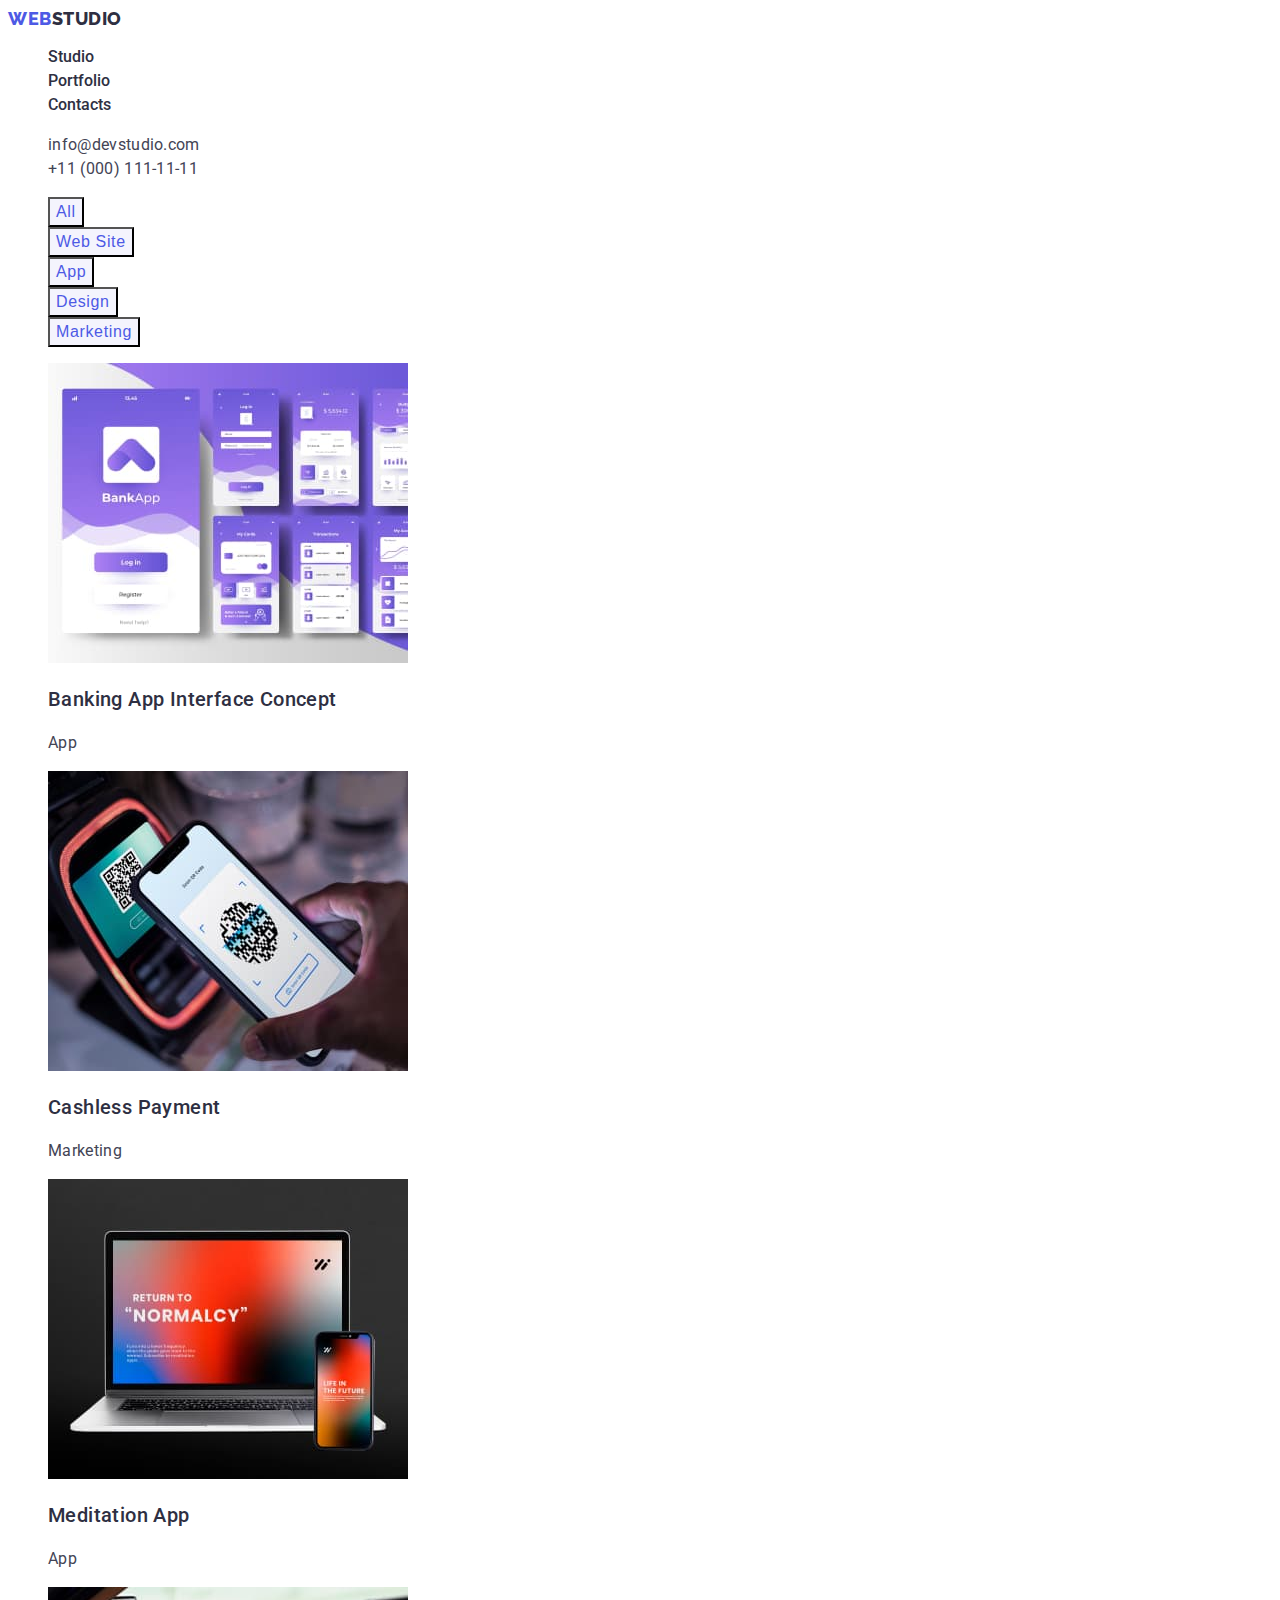
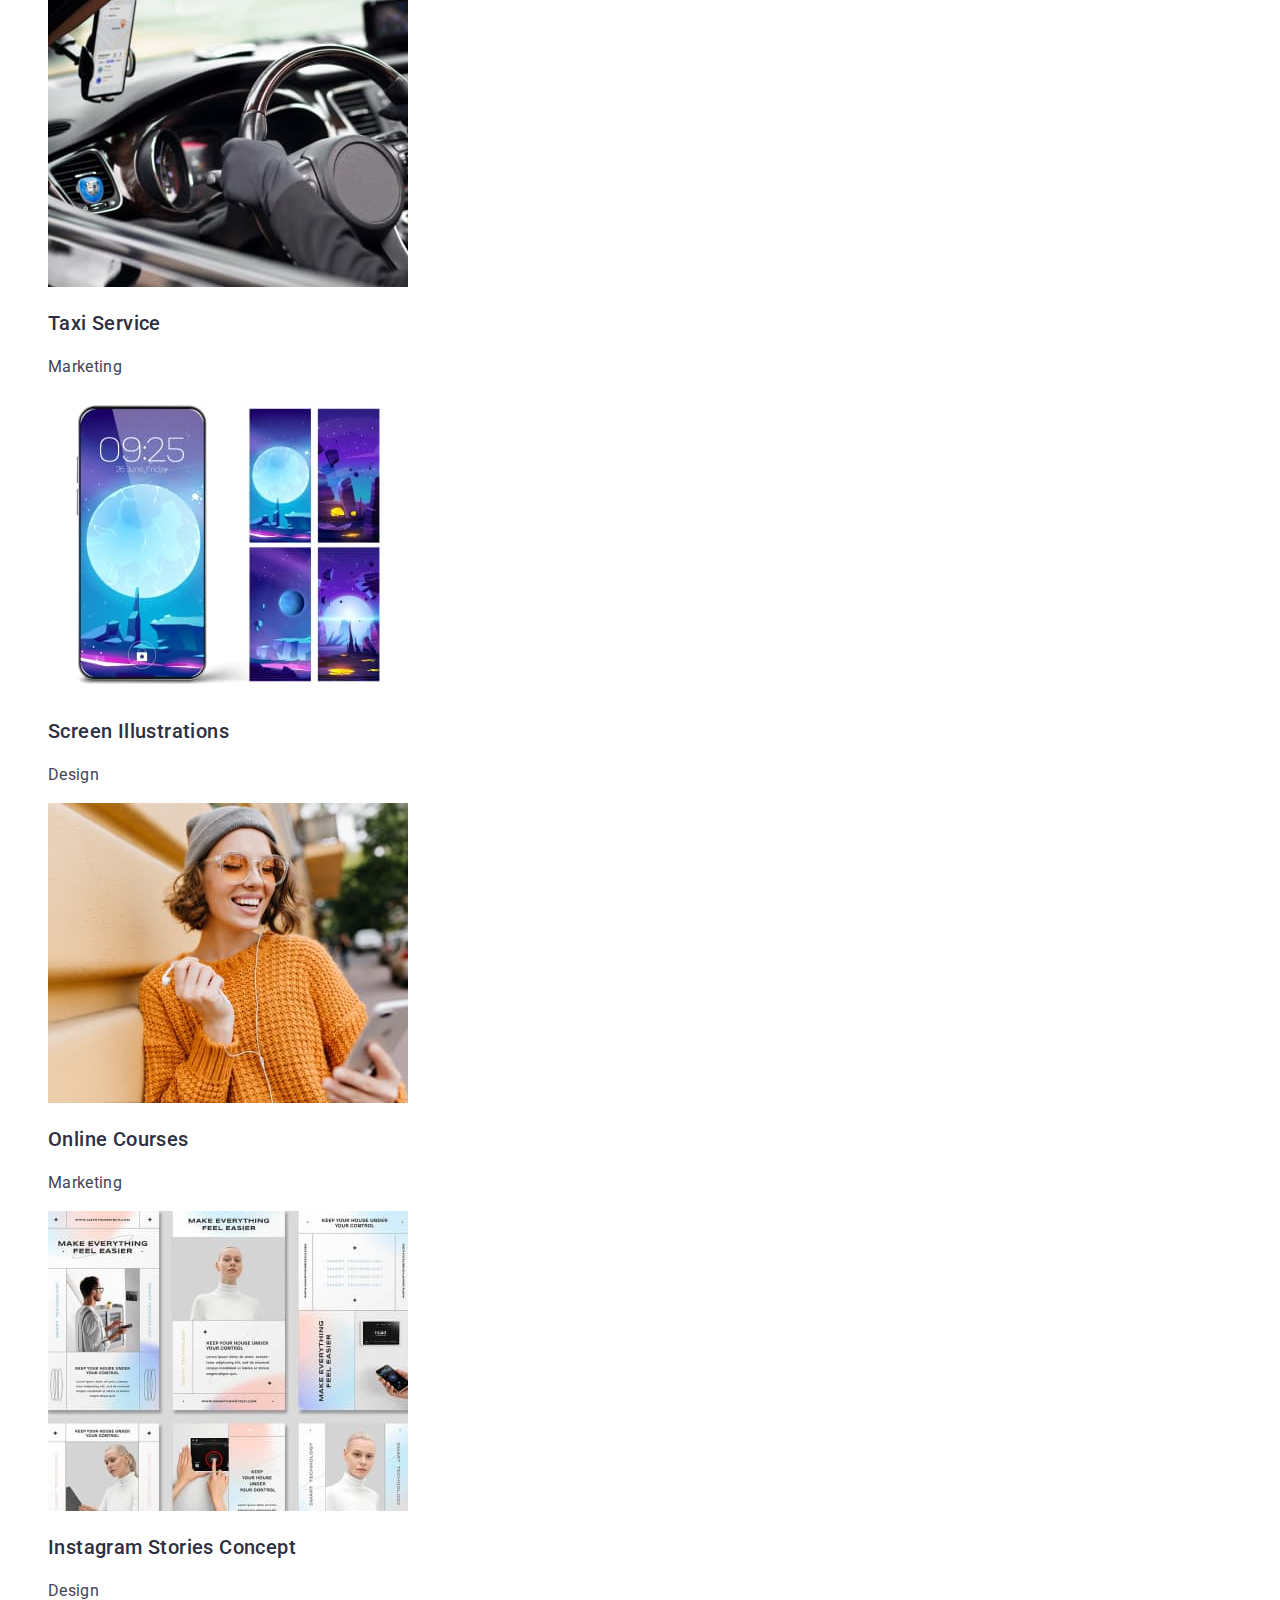
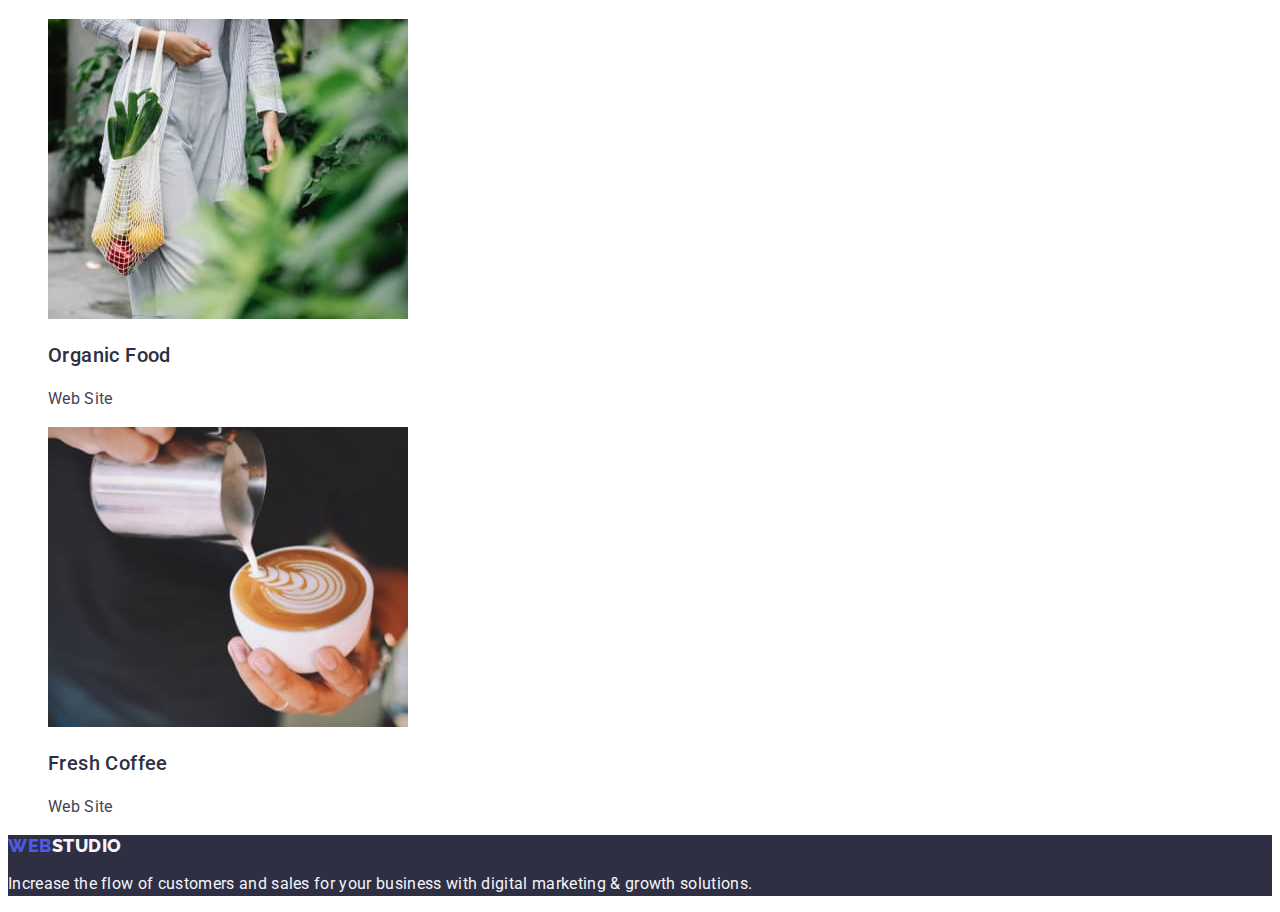
==== portfolio.html @ 1ee725ba "goit-markup-hw-02" ====
<!DOCTYPE html>
<html lang="en">
  <head>
    <meta charset="UTF-8" />
    <meta http-equiv="X-UA-Compatible" content="IE=edge" />
    <meta name="viewport" content="width=device-width, initial-scale=1.0" />
    <link rel="preconnect" href="https://fonts.googleapis.com" />
    <link rel="preconnect" href="https://fonts.gstatic.com" crossorigin />
    <link
      href="https://fonts.googleapis.com/css2?family=Raleway:wght@800&family=Roboto:wght@400;500;700;900&display=swap"
      rel="stylesheet"
    />
    <link rel="stylesheet" href="./css/styles.css" />
    <title>Document</title>
  </head>
  <body class="body">
    <header class="header">
      <nav class="header-navigation">
        <a href="./index.html" class="header-logo link"
          >Web<span class="header-logo-web">Studio</span></a
        >
        <ul class="header-menu-list">
          <li class="header-menu-item">
            <a class="header-menu-link" href="./index.html">Studio</a>
          </li>
          <li class="header-menu-item">
            <a class="header-menu-link" href="./portfolio.html">Portfolio</a>
          </li>
          <li class="header-menu-item">
            <a class="header-menu-link" href="">Contacts</a>
          </li>
        </ul>
      </nav>
      <address class="header-contakts">
        <ul class="header-contakts-list">
          <li class="header-contakts-item">
            <a class="header-contakts-link" href="mailto:info@devstudio.com"
              >info@devstudio.com</a
            >
          </li>
          <li class="header-contakts-item">
            <a class="header-contakts-link" href="tel:+110001111111"
              >+11 (000) 111-11-11</a
            >
          </li>
        </ul>
      </address>
    </header>

    <main>
      <section class="portfolio">
        <h1 hidden>button portfolio</h1>
        <ul class="portfolio-list">
          <li class="portfolio-list-btn">
            <button type="button" class="portfolio-btn">All</button>
          </li>
          <li class="portfolio-list-btn">
            <button type="button" class="portfolio-btn">Web Site</button>
          </li>
          <li class="portfolio-list-btn">
            <button type="button" class="portfolio-btn">App</button>
          </li>
          <li class="portfolio-list-btn">
            <button type="button" class="portfolio-btn">Design</button>
          </li>
          <li class="portfolio-list-btn">
            <button type="button" class="portfolio-btn">Marketing</button>
          </li>
        </ul>
        <ul class="choice-list">
          <li class="choice-list-image">
            <img src="./images/portfolio1.jpg" alt="Banking App" width="360" />
            <h3 class="choice-list-title">Banking App Interface Concept</h3>
            <p class="choice-list-paragraph">App</p>
          </li>
          <li class="choice-list-image">
            <img
              src="./images/portfolio2.jpg"
              alt="Cashless Payment"
              width="360"
            />
            <h3 class="choice-list-title">Cashless Payment</h3>
            <p class="choice-list-paragraph">Marketing</p>
          </li>
          <li class="choice-list-image">
            <img
              src="./images/portfolio3.jpg"
              alt="Mediation App"
              width="360"
            />
            <h3 class="choice-list-title">Meditation App</h3>
            <p class="choice-list-paragraph">App</p>
          </li>
          <li class="choice-list-image">
            <img src="./images/portfolio4.jpg" alt="Taxi Service" width="360" />
            <h3 class="choice-list-title">Taxi Service</h3>
            <p class="choice-list-paragraph">Marketing</p>
          </li>
          <li class="choice-list-image">
            <img
              src="./images/portfolio5.jpg"
              alt="Screen Illustrations"
              width="360"
            />
            <h3 class="choice-list-title">Screen Illustrations</h3>
            <p class="choice-list-paragraph">Design</p>
          </li>
          <li class="choice-list-image">
            <img
              src="./images/portfolio6.jpg"
              alt="Online Courses"
              width="360"
            />
            <h3 class="choice-list-title">Online Courses</h3>
            <p class="choice-list-paragraph">Marketing</p>
          </li>
          <li class="choice-list-image">
            <img
              src="./images/portfolio7.jpg"
              alt="Instagram Stories"
              width="360"
            />
            <h3 class="choice-list-title">Instagram Stories Concept</h3>
            <p class="choice-list-paragraph">Design</p>
          </li>
          <li class="choice-list-image">
            <img src="./images/portfolio8.jpg" alt="Organic Food" width="360" />
            <h3 class="choice-list-title">Organic Food</h3>
            <p class="choice-list-paragraph">Web Site</p>
          </li>
          <li class="choice-list-image">
            <img src="./images/portfolio9.jpg" alt="Fresh Coffee" width="360" />
            <h3 class="choice-list-title">Fresh Coffee</h3>
            <p class="choice-list-paragraph">Web Site</p>
          </li>
        </ul>
      </section>
    </main>

    <footer class="footer">
      <a href="./index.html" class="footer-logo link"
        >Web<span class="footer-logo-web">Studio</span></a
      >
      <p class="footer-paragraph">
        Increase the flow of customers and sales for your business with digital
        marketing & growth solutions.
      </p>
    </footer>
  </body>
</html>
---- css/styles.css ----
:root {
  --title-color: #2e2f42;
  --main-text-color: #434455;
}

body {
  font-family: 'Roboto', sans-serif;
  color: #434455;
  background-color: #ffffff;
}

a {
  text-decoration: none;
}

a:hover {
  text-decoration: underline;
}

li {
  list-style-type: none;
}
/**------header-------**/

.header-logo {
  font-family: 'Raleway', sans-serif;
  font-style: normal;
  font-weight: 800;
  font-size: 18px;
  letter-spacing: 0.03em;
  line-height: 1.17;
  color: #4d5ae5;
  text-transform: uppercase;
}

.header-logo-web {
  font-family: 'Raleway', sans-serif;
  font-style: normal;
  font-weight: 800;
  font-size: 18px;
  letter-spacing: 0.03em;
  line-height: 1.17;
  color: var(--title-color);
  text-transform: uppercase;
}

.header-menu-link {
  font-weight: 500;
  font-size: 16px;
  line-height: 1.5;
  color: #2e2f42;
}

.header-menu-link:hover {
  color: #404bbf;
}

.header-menu-link:focus {
  color: #404bbf;
}

.header-contakts {
  font-style: normal;
}

.header-contakts-list {
  list-style: none;
}

.header-contakts-link {
  line-height: 1.5;
  letter-spacing: 0.02em;
  color: #434455;
}

.header-contakts-link :hover {
  color: #404bbf;
}
/**------hero-------**/

.hero {
  left: 0px;
  top: 72px;
  background: #2e2f42;
}

.hero-title {
  font-weight: 700;
  font-size: 56px;
  line-height: 1.07;
  letter-spacing: 0.02em;
  color: #ffffff;
  text-align: center;
}

.hero-btn {
  font-family: inherit;
  font-weight: 500;
  font-size: 16px;
  line-height: 1.5;
  color: #ffffff;
  letter-spacing: 0.04em;
  background: #4d5ae5;
  box-shadow: 0px 4px 4px rgba(0, 0, 0, 0.15);
  border-radius: 4px;
  cursor: pointer;
}

.hero-btn:hover {
  background: #404bbf;
}

.hero-btn:focus {
  background: #404bbf;
}

/**------section components-------**/

.components-item-title {
  font-weight: 500;
  font-size: 20px;
  line-height: 1.2;
  letter-spacing: 0.02em;
  color: var(--title-color);
}
.components-item-paragraph {
  font-size: 16px;
  line-height: 1.5;
  letter-spacing: 0.02em;
  color: var(--main-text-color);
}
/**------section about-------**/

.about-title {
  font-style: normal;
  font-weight: 700;
  font-size: 36px;
  line-height: 1.11;
  letter-spacing: 0.02em;
  color: var(--title-color);
  text-align: center;
  text-transform: capitalize;
}

/**------section team-------**/

.team {
  background-color: #f4f4fd;
}

.team-title {
  font-weight: 700;
  font-size: 36px;
  line-height: 1.11;
  letter-spacing: 0.02em;
  color: var(--title-color);
  text-align: center;
  text-transform: capitalize;
  background-color: #f4f4fd;
}

.team-list {
  align-items: center;
  background: #ffffff;
  box-shadow: 0px 1px 6px rgba(46, 47, 66, 0.08),
    0px 1px 1px rgba(46, 47, 66, 0.16), 0px 2px 1px rgba(46, 47, 66, 0.08);
  border-radius: 0px 0px 4px 4px;
}

.team-list-name {
  font-weight: 500;
  font-size: 20px;
  line-height: 1.2;
  letter-spacing: 0.02em;
  color: var(--title-color);
  background-color: #ffffff;
}
.team-list-paragraph {
  font-weight: 400;
  font-size: 16px;
  line-height: 1.5;
  letter-spacing: 0.02em;
  color: var(--main-text-color);
  background-color: #ffffff;
}

/**------footer-------**/

.footer {
  background: #2e2f42;
}

.footer-logo {
  font-family: 'Raleway', sans-serif;
  font-style: normal;
  font-weight: 800;
  font-size: 18px;
  letter-spacing: 0.03em;
  line-height: 1.17;
  color: #4d5ae5;
  text-transform: uppercase;
}

.footer-logo-web {
  font-family: 'Raleway', sans-serif;
  font-style: normal;
  font-weight: 800;
  font-size: 18px;
  letter-spacing: 0.03em;
  line-height: 1.17;
  color: #f4f4fd;
  text-transform: uppercase;
}

.footer-paragraph {
  font-weight: 400;
  font-size: 16px;
  line-height: 1.5;
  letter-spacing: 0.02em;
  color: #f4f4fd;
}

/**------section portfolio-------**/

.portfolio {
  font: inherit;
}

.portfolio-btn {
  font-weight: 500;
  font-size: 16px;
  line-height: 1.5;
  letter-spacing: 0.04em;
  color: #4d5ae5;
  background: #f4f4fd;
  cursor: pointer;
}

.portfolio-btn:hover {
  background: #404bbf;
  color: #ffffff;
}

.portfolio-btn:focus {
  background: #404bbf;
  color: #ffffff;
}

.choice-list-title {
  font-weight: 500;
  font-size: 20px;
  line-height: 1.2;
  letter-spacing: 0.02em;
  color: var(--title-color);
  list-style: none;
  text-decoration: none;
}

.choice-list-paragraph {
  font-weight: 400;
  font-size: 16px;
  line-height: 1.5;
  letter-spacing: 0.02em;
  color: var(--main-text-color);
}
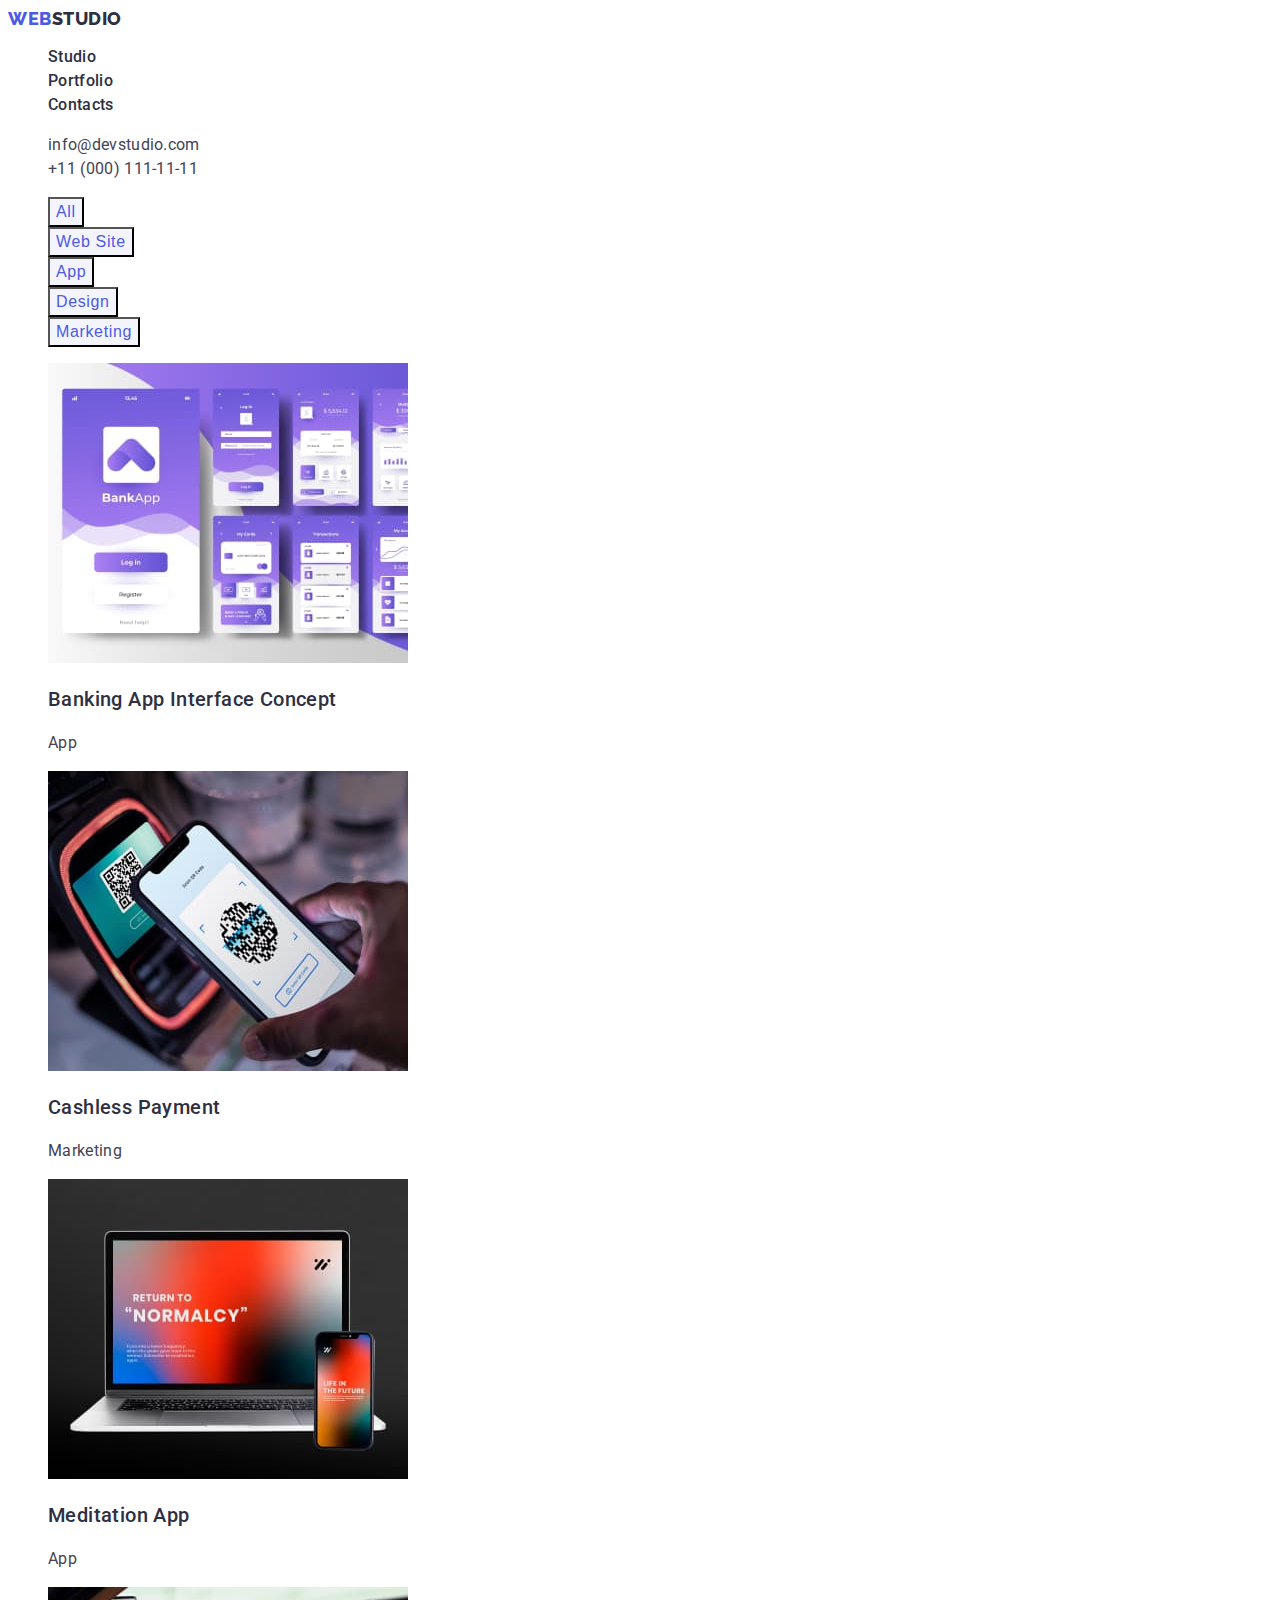
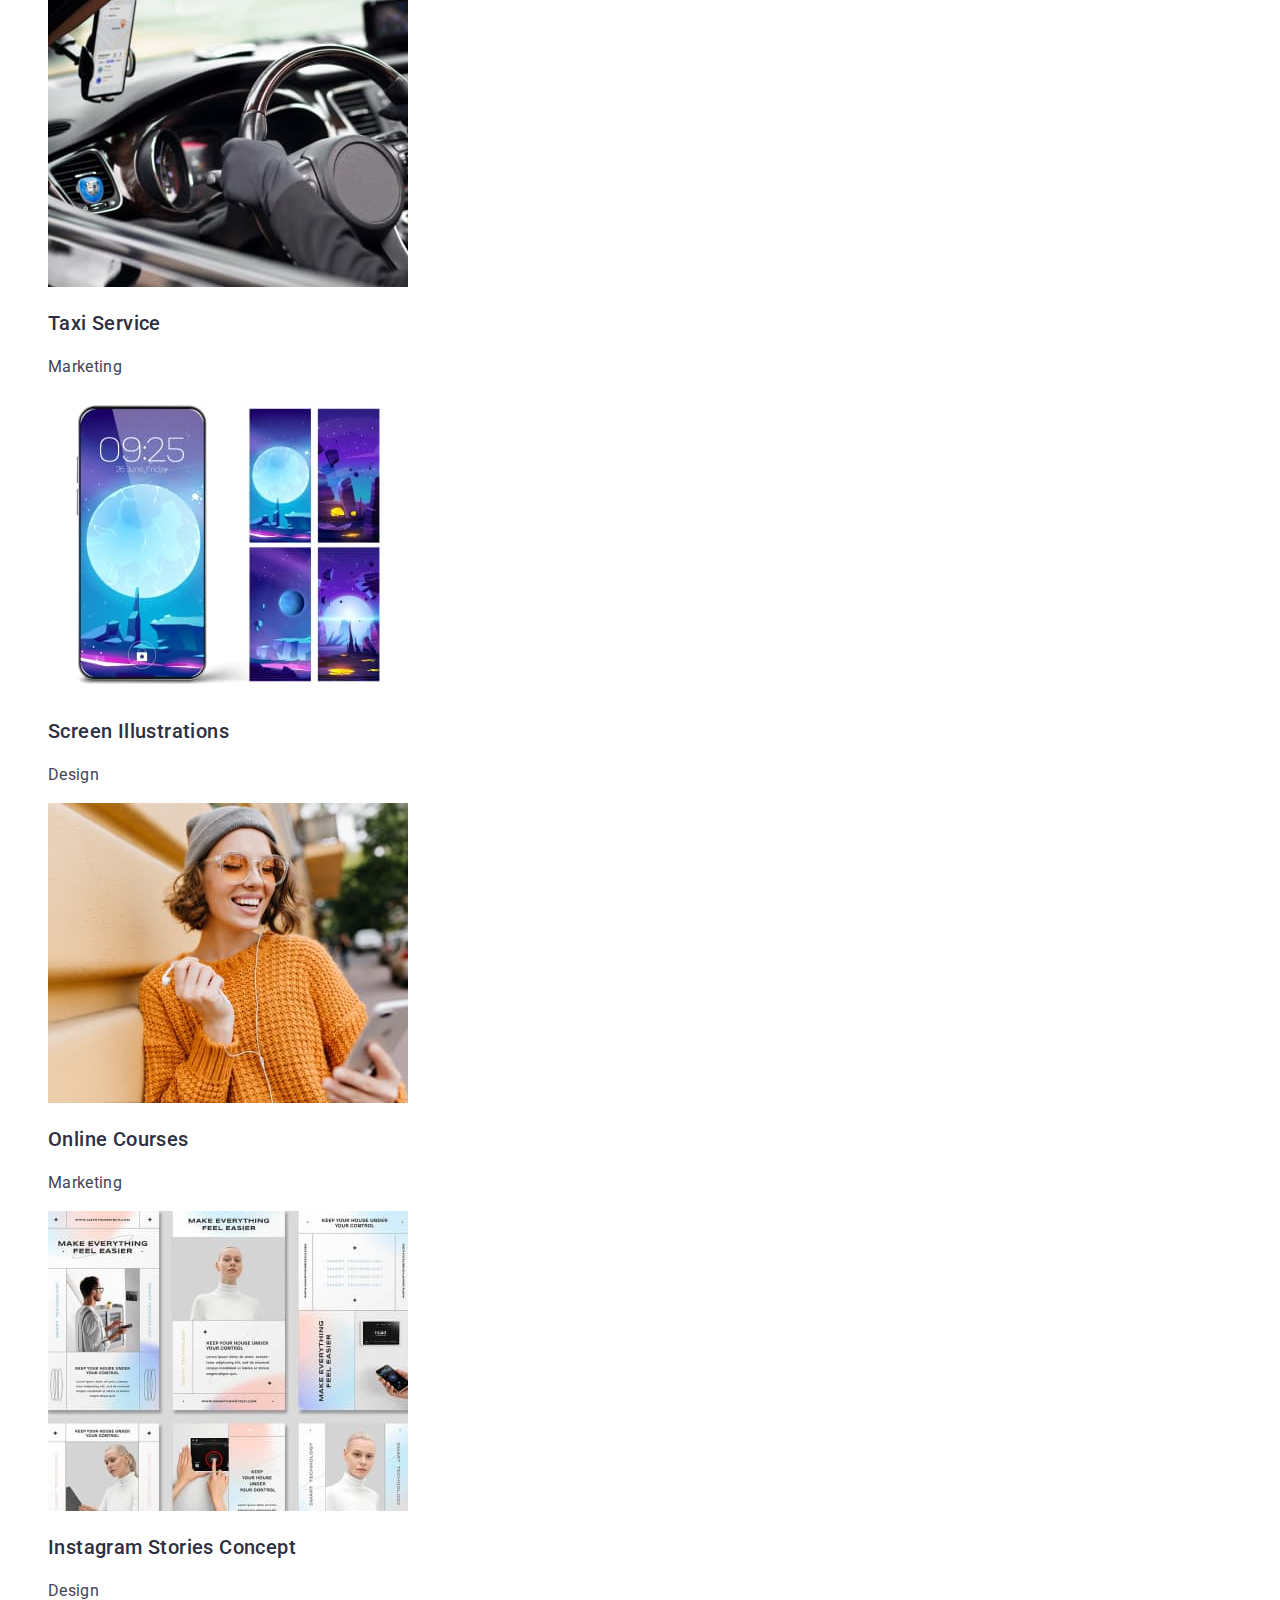
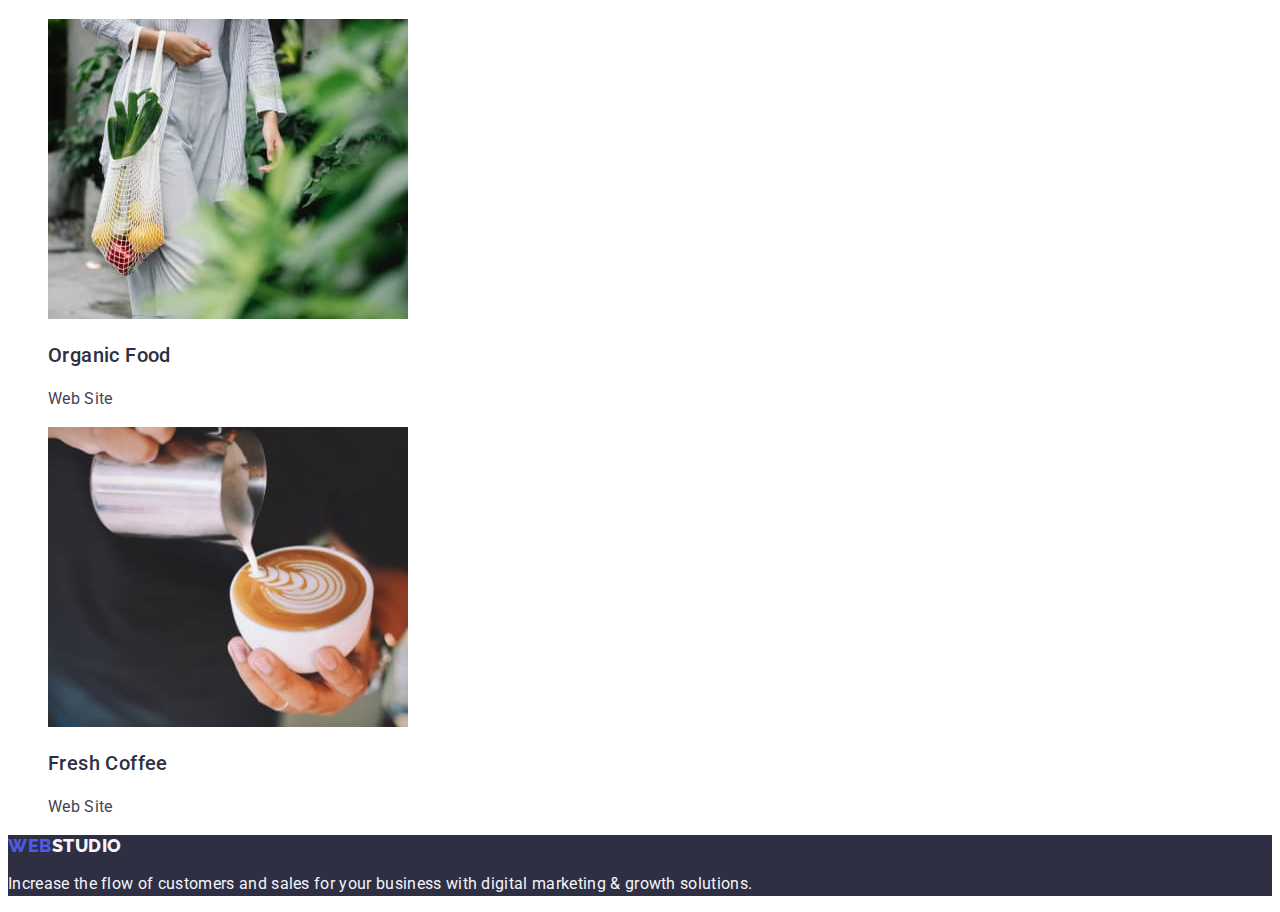
==== commit b60ebe3c: "goit-markup-hw-02" ====
--- a/portfolio.html
+++ b/portfolio.html
@@ -19,27 +19,31 @@
         <a href="./index.html" class="header-logo link"
           >Web<span class="header-logo-web">Studio</span></a
         >
-        <ul class="header-menu-list">
+        <ul class="header-menu-list list">
           <li class="header-menu-item">
-            <a class="header-menu-link" href="./index.html">Studio</a>
+            <a class="header-menu-link link" href="./index.html">Studio</a>
           </li>
           <li class="header-menu-item">
-            <a class="header-menu-link" href="./portfolio.html">Portfolio</a>
+            <a class="header-menu-link link" href="./portfolio.html"
+              >Portfolio</a
+            >
           </li>
           <li class="header-menu-item">
-            <a class="header-menu-link" href="">Contacts</a>
+            <a class="header-menu-link link" href="">Contacts</a>
           </li>
         </ul>
       </nav>
       <address class="header-contakts">
-        <ul class="header-contakts-list">
+        <ul class="header-contakts-list list">
           <li class="header-contakts-item">
-            <a class="header-contakts-link" href="mailto:info@devstudio.com"
+            <a
+              class="header-contakts-link link"
+              href="mailto:info@devstudio.com"
               >info@devstudio.com</a
             >
           </li>
           <li class="header-contakts-item">
-            <a class="header-contakts-link" href="tel:+110001111111"
+            <a class="header-contakts-link link" href="tel:+110001111111"
               >+11 (000) 111-11-11</a
             >
           </li>
@@ -50,7 +54,7 @@
     <main>
       <section class="portfolio">
         <h1 hidden>button portfolio</h1>
-        <ul class="portfolio-list">
+        <ul class="portfolio-list list">
           <li class="portfolio-list-btn">
             <button type="button" class="portfolio-btn">All</button>
           </li>
--- a/css/styles.css
+++ b/css/styles.css
@@ -22,6 +22,10 @@
 }
 /**------header-------**/
 
+.header-navigation {
+  list-style: none;
+}
+
 .header-logo {
   font-family: 'Raleway', sans-serif;
   font-style: normal;
@@ -57,6 +61,10 @@
 
 .header-menu-link:focus {
   color: #404bbf;
+}
+
+.header-menu-list {
+  letter-spacing: 0.02em;
 }
 
 .header-contakts {
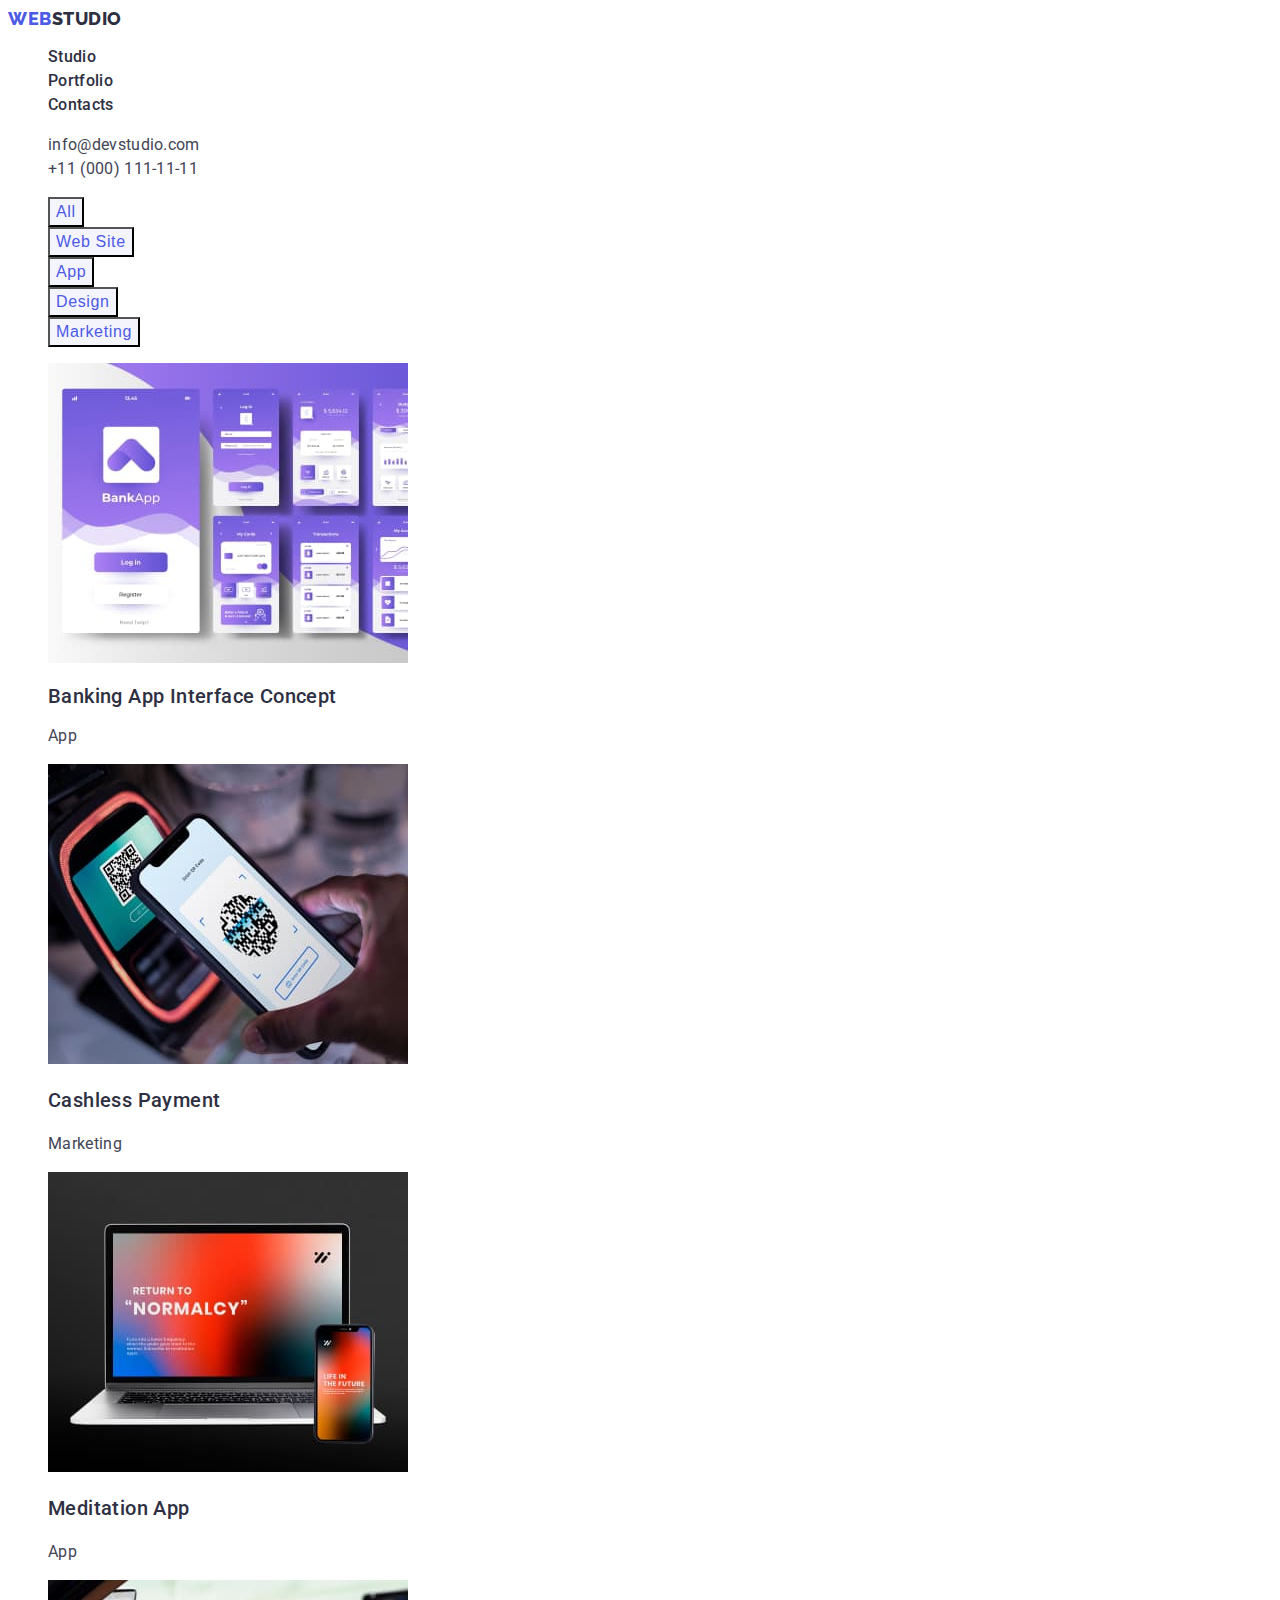
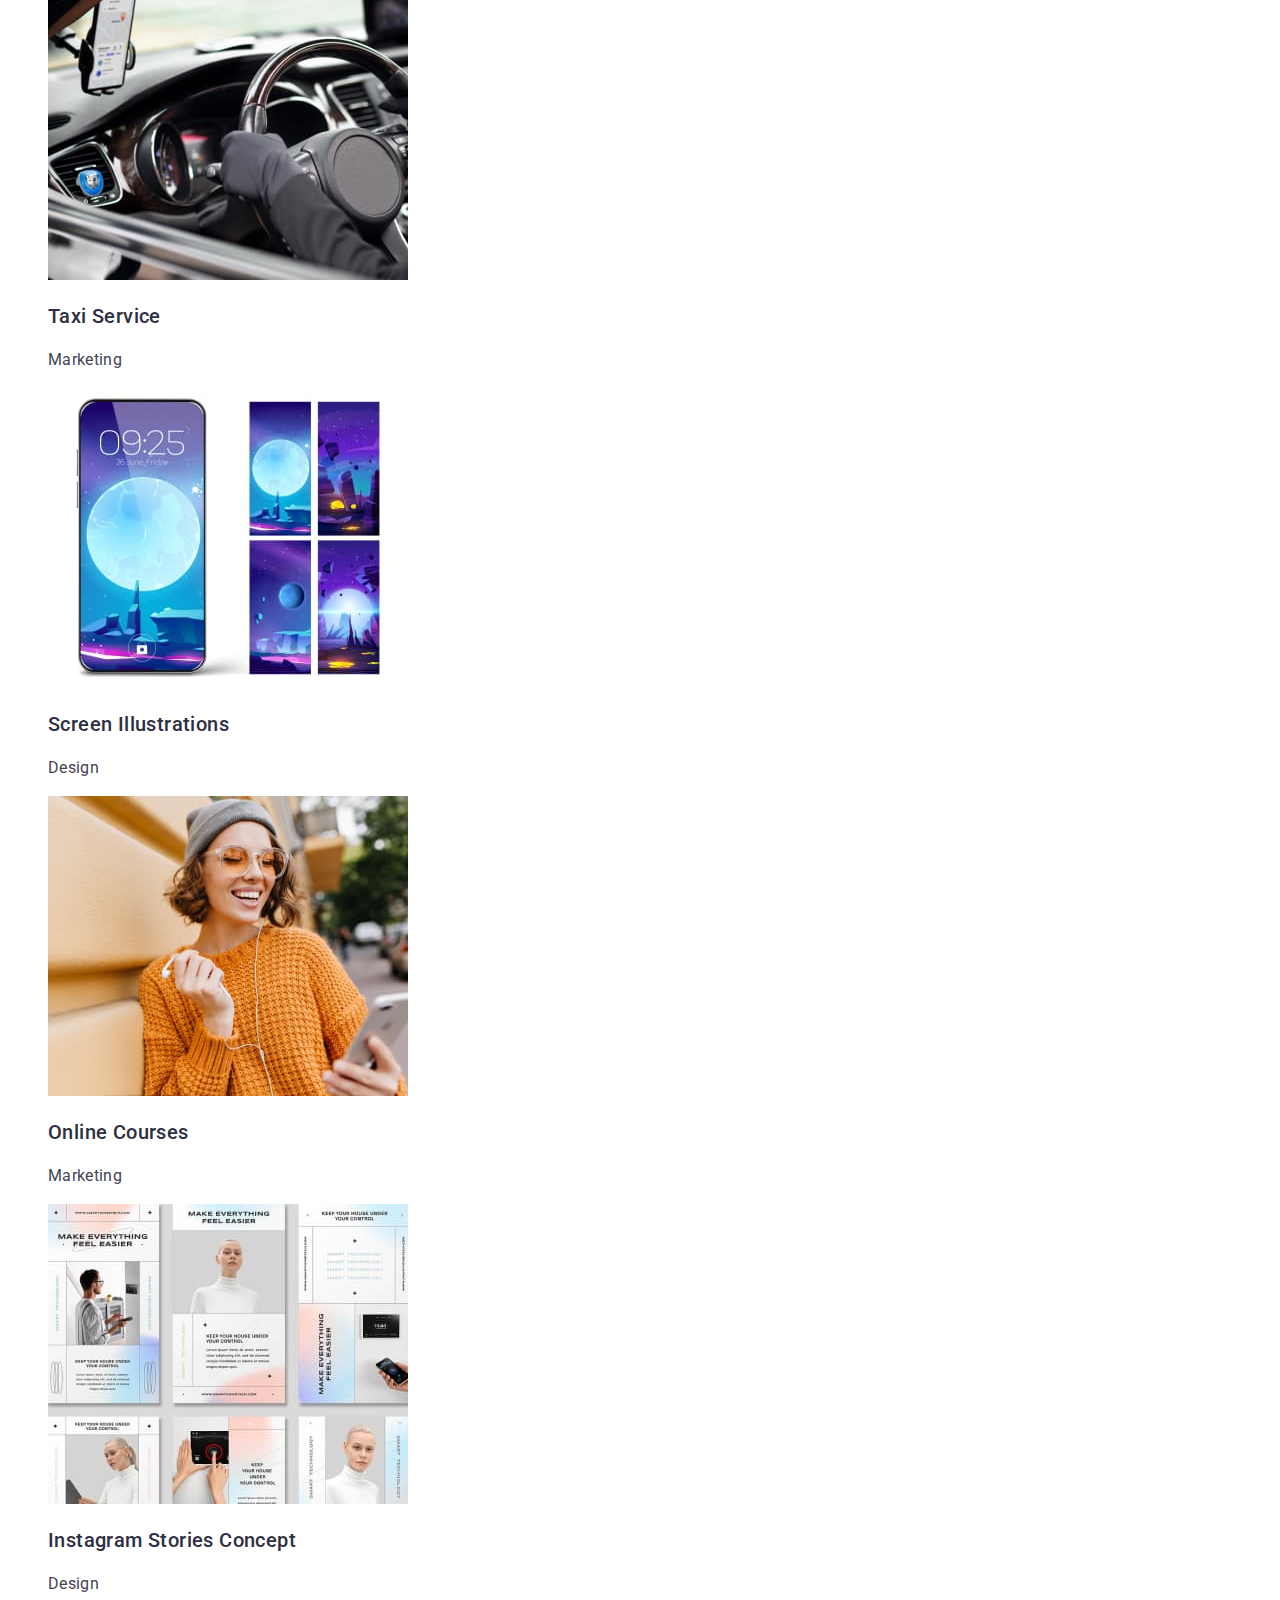
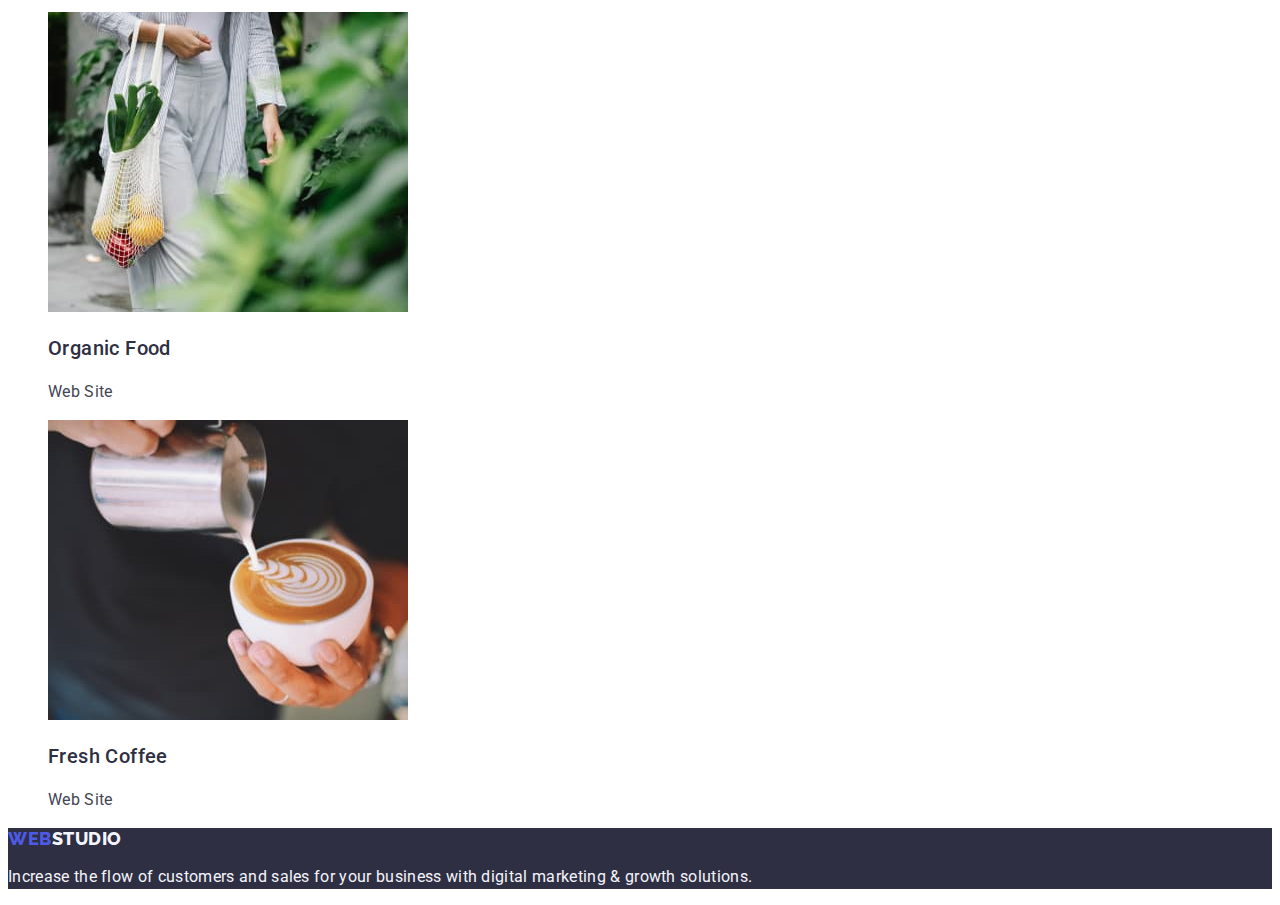
==== commit fd1996c6: "goit-markup-hw-02" ====
--- a/portfolio.html
+++ b/portfolio.html
@@ -71,10 +71,10 @@
             <button type="button" class="portfolio-btn">Marketing</button>
           </li>
         </ul>
-        <ul class="choice-list">
-          <li class="choice-list-image">
-            <img src="./images/portfolio1.jpg" alt="Banking App" width="360" />
-            <h3 class="choice-list-title">Banking App Interface Concept</h3>
+        <ul class="choice-list list">
+          <li class="choice-list-image link">
+            <img src="./images/portfolio1.jpg" alt="banking App" width="360" />
+            <h2 class="choice-list-title">Banking App Interface Concept</h2>
             <p class="choice-list-paragraph">App</p>
           </li>
           <li class="choice-list-image">
--- a/css/styles.css
+++ b/css/styles.css
@@ -254,6 +254,14 @@
   color: #ffffff;
 }
 
+.choice-list {
+  list-style: none;
+}
+
+.choice-list-image {
+  text-decoration: none;
+}
+
 .choice-list-title {
   font-weight: 500;
   font-size: 20px;
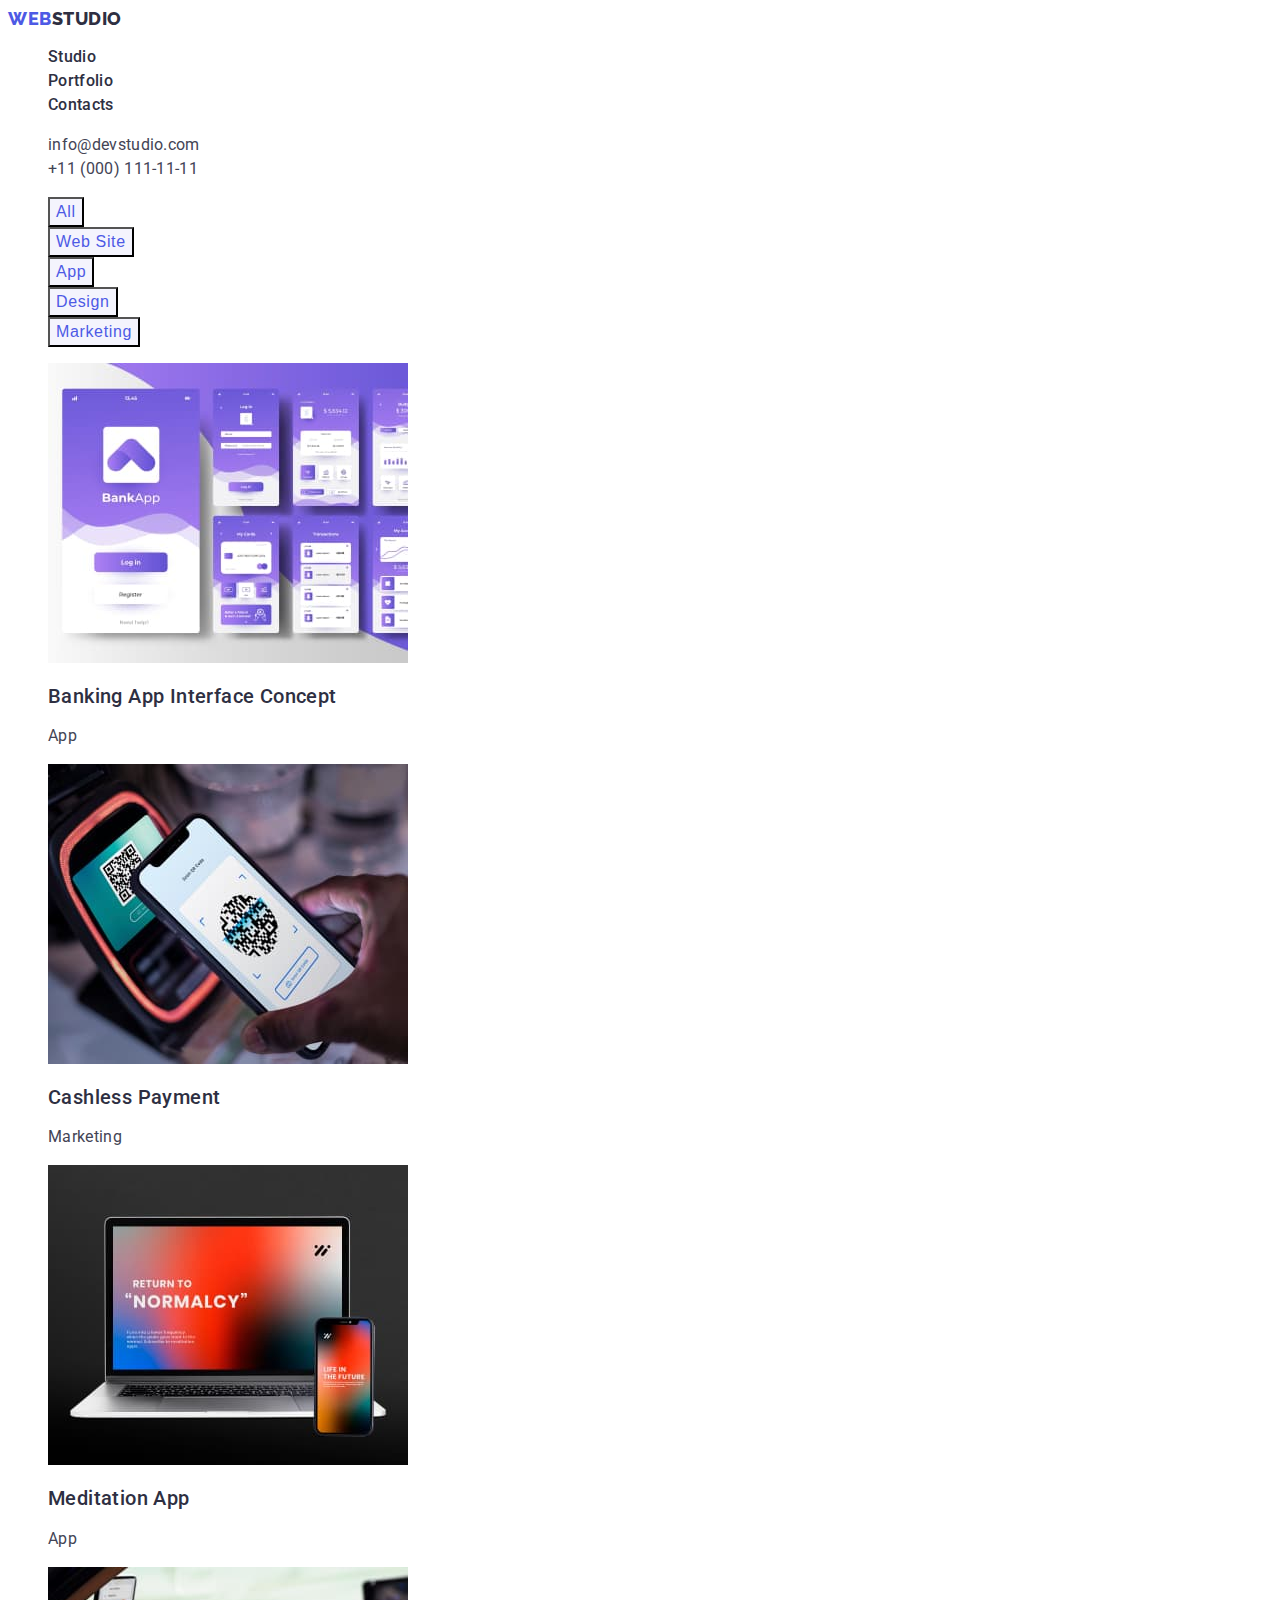
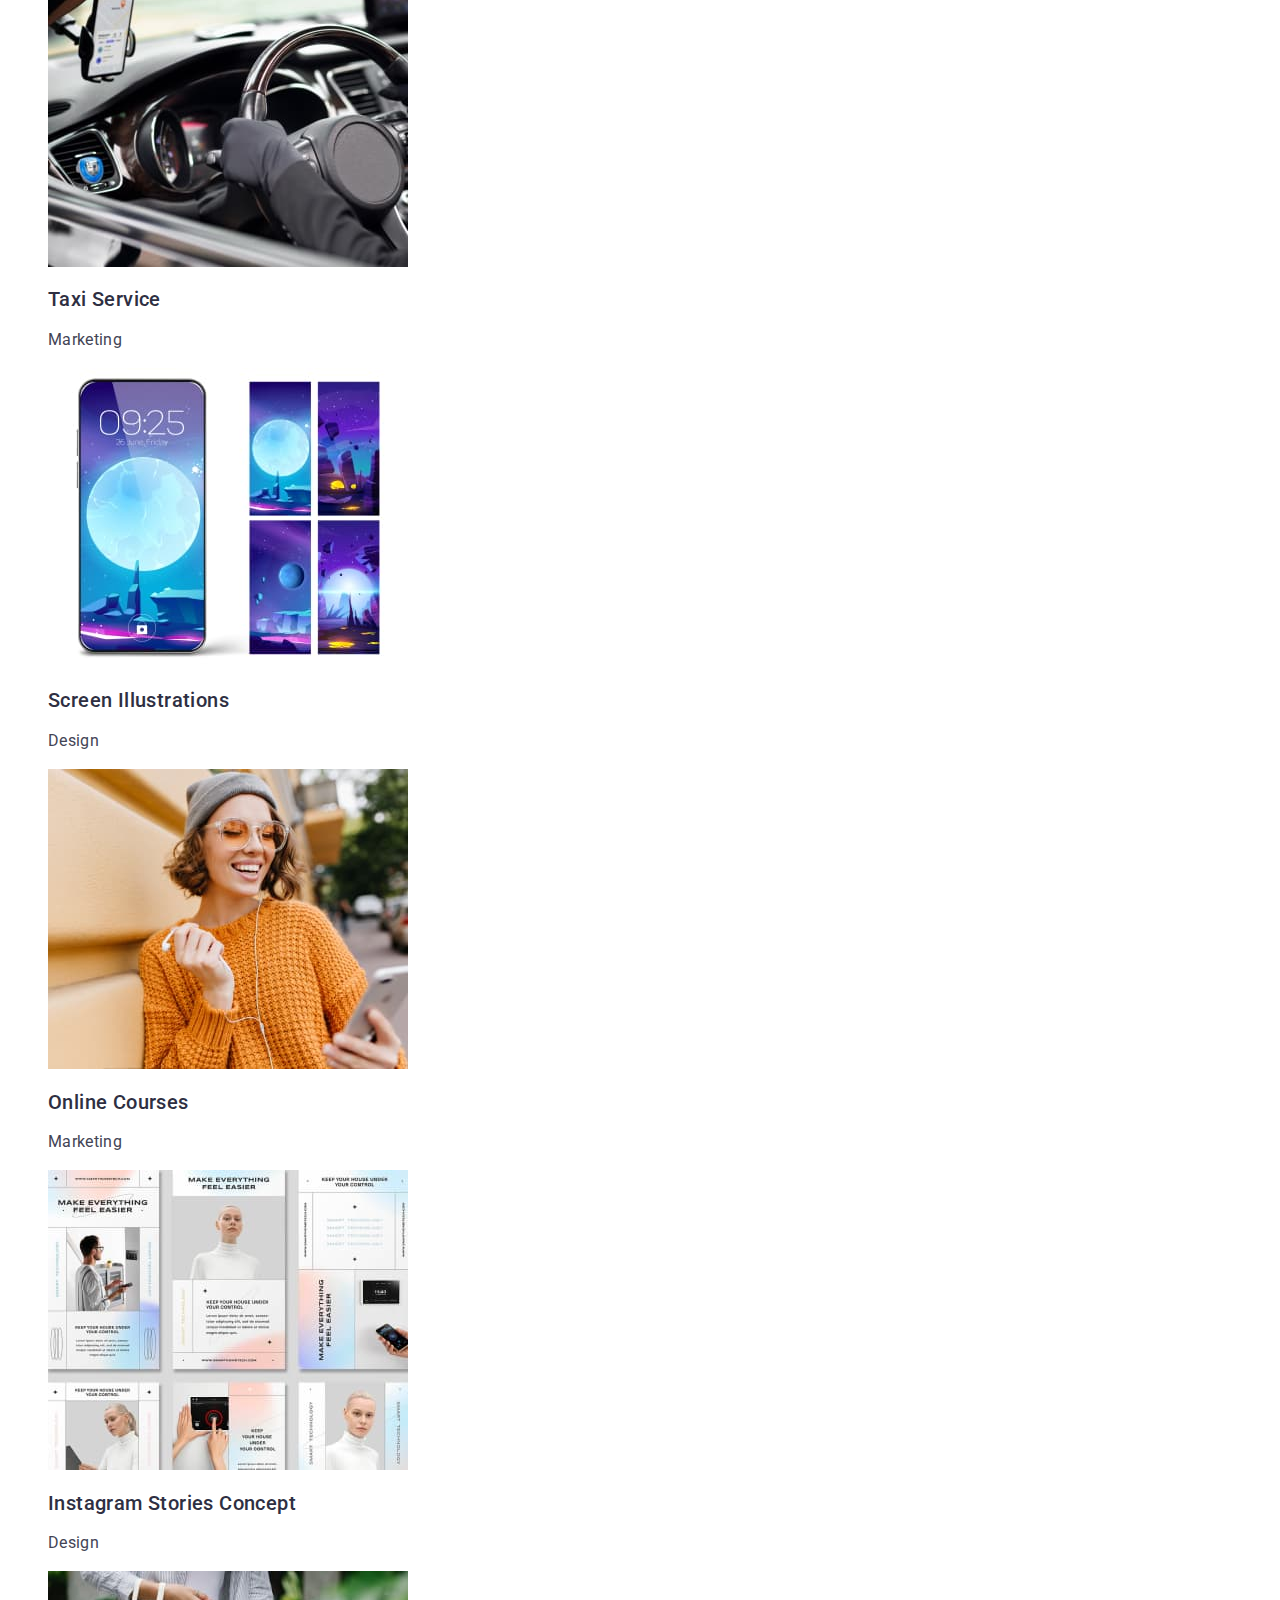
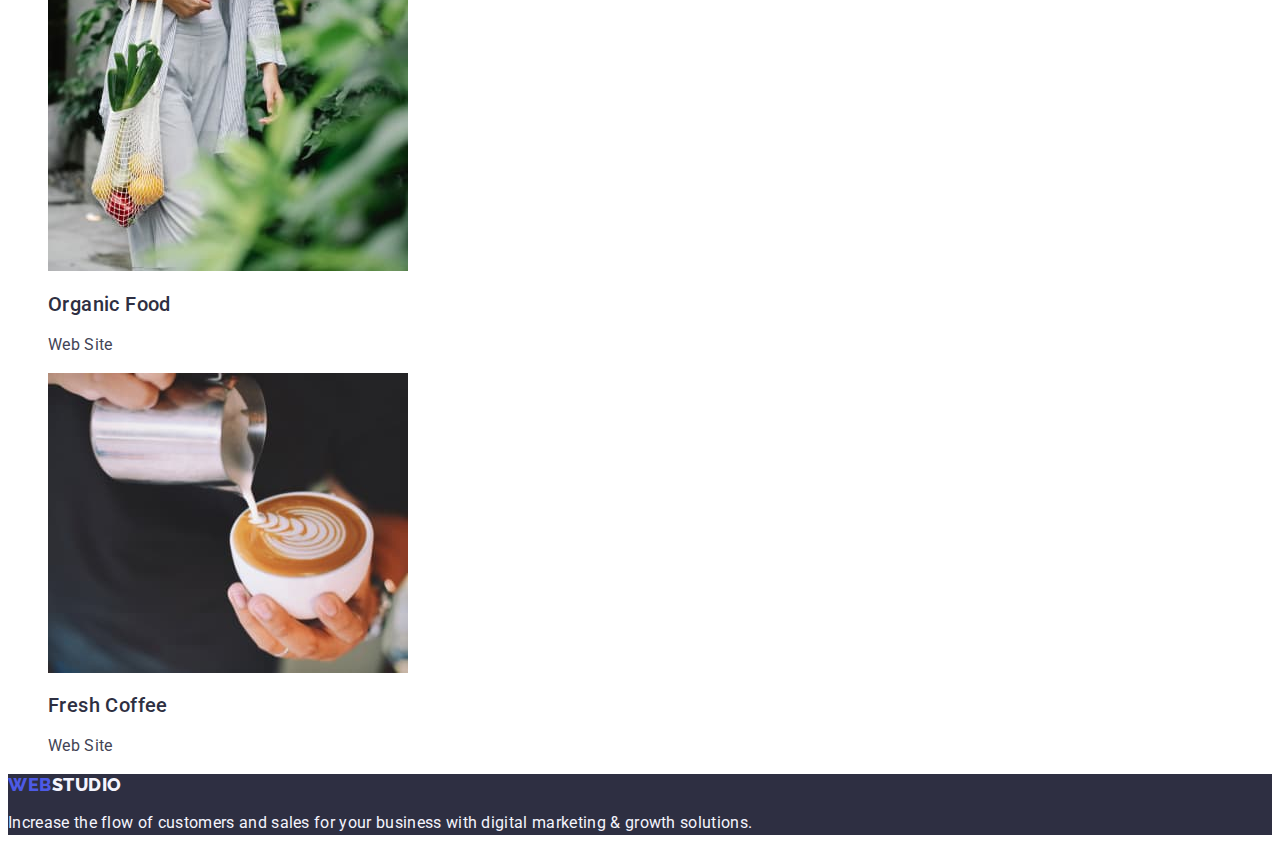
==== commit 08c9a70b: "goit-markup-hw-02" ====
--- a/portfolio.html
+++ b/portfolio.html
@@ -73,69 +73,103 @@
         </ul>
         <ul class="choice-list list">
           <li class="choice-list-image link">
-            <img src="./images/portfolio1.jpg" alt="banking App" width="360" />
-            <h2 class="choice-list-title">Banking App Interface Concept</h2>
-            <p class="choice-list-paragraph">App</p>
+            <a class="choise-link link" href="">
+              <img
+                src="./images/portfolio1.jpg"
+                alt="banking App"
+                width="360"
+              />
+              <h2 class="choice-list-title">Banking App Interface Concept</h2>
+              <p class="choice-list-paragraph">App</p>
+            </a>
           </li>
           <li class="choice-list-image">
-            <img
-              src="./images/portfolio2.jpg"
-              alt="Cashless Payment"
-              width="360"
-            />
-            <h3 class="choice-list-title">Cashless Payment</h3>
-            <p class="choice-list-paragraph">Marketing</p>
+            <a class="choise-link link" href="">
+              <img
+                src="./images/portfolio2.jpg"
+                alt="Cashless Payment"
+                width="360"
+              />
+              <h2 class="choice-list-title">Cashless Payment</h2>
+              <p class="choice-list-paragraph">Marketing</p>
+            </a>
           </li>
           <li class="choice-list-image">
-            <img
-              src="./images/portfolio3.jpg"
-              alt="Mediation App"
-              width="360"
-            />
-            <h3 class="choice-list-title">Meditation App</h3>
-            <p class="choice-list-paragraph">App</p>
+            <a class="choise-link link" href="">
+              <img
+                src="./images/portfolio3.jpg"
+                alt="Mediation App"
+                width="360"
+              />
+              <h2 class="choice-list-title">Meditation App</h2>
+              <p class="choice-list-paragraph">App</p>
+            </a>
           </li>
           <li class="choice-list-image">
-            <img src="./images/portfolio4.jpg" alt="Taxi Service" width="360" />
-            <h3 class="choice-list-title">Taxi Service</h3>
-            <p class="choice-list-paragraph">Marketing</p>
+            <a class="choise-link link" href="">
+              <img
+                src="./images/portfolio4.jpg"
+                alt="Taxi Service"
+                width="360"
+              />
+              <h2 class="choice-list-title">Taxi Service</h2>
+              <p class="choice-list-paragraph">Marketing</p>
+            </a>
           </li>
           <li class="choice-list-image">
-            <img
-              src="./images/portfolio5.jpg"
-              alt="Screen Illustrations"
-              width="360"
-            />
-            <h3 class="choice-list-title">Screen Illustrations</h3>
-            <p class="choice-list-paragraph">Design</p>
+            <a class="choise-link link" href="">
+              <img
+                src="./images/portfolio5.jpg"
+                alt="Screen Illustrations"
+                width="360"
+              />
+              <h2 class="choice-list-title">Screen Illustrations</h2>
+              <p class="choice-list-paragraph">Design</p>
+            </a>
           </li>
           <li class="choice-list-image">
-            <img
-              src="./images/portfolio6.jpg"
-              alt="Online Courses"
-              width="360"
-            />
-            <h3 class="choice-list-title">Online Courses</h3>
-            <p class="choice-list-paragraph">Marketing</p>
+            <a class="choise-link link" href="">
+              <img
+                src="./images/portfolio6.jpg"
+                alt="Online Courses"
+                width="360"
+              />
+              <h2 class="choice-list-title">Online Courses</h2>
+              <p class="choice-list-paragraph">Marketing</p>
+            </a>
           </li>
           <li class="choice-list-image">
-            <img
-              src="./images/portfolio7.jpg"
-              alt="Instagram Stories"
-              width="360"
-            />
-            <h3 class="choice-list-title">Instagram Stories Concept</h3>
-            <p class="choice-list-paragraph">Design</p>
+            <a class="choise-link link" href="">
+              <img
+                src="./images/portfolio7.jpg"
+                alt="Instagram Stories"
+                width="360"
+              />
+              <h2 class="choice-list-title">Instagram Stories Concept</h2>
+              <p class="choice-list-paragraph">Design</p>
+            </a>
           </li>
           <li class="choice-list-image">
-            <img src="./images/portfolio8.jpg" alt="Organic Food" width="360" />
-            <h3 class="choice-list-title">Organic Food</h3>
-            <p class="choice-list-paragraph">Web Site</p>
+            <a class="choise-link link" href="">
+              <img
+                src="./images/portfolio8.jpg"
+                alt="Organic Food"
+                width="360"
+              />
+              <h2 class="choice-list-title">Organic Food</h2>
+              <p class="choice-list-paragraph">Web Site</p>
+            </a>
           </li>
           <li class="choice-list-image">
-            <img src="./images/portfolio9.jpg" alt="Fresh Coffee" width="360" />
-            <h3 class="choice-list-title">Fresh Coffee</h3>
-            <p class="choice-list-paragraph">Web Site</p>
+            <a class="choise-link link" href="">
+              <img
+                src="./images/portfolio9.jpg"
+                alt="Fresh Coffee"
+                width="360"
+              />
+              <h2 class="choice-list-title">Fresh Coffee</h2>
+              <p class="choice-list-paragraph">Web Site</p>
+            </a>
           </li>
         </ul>
       </section>
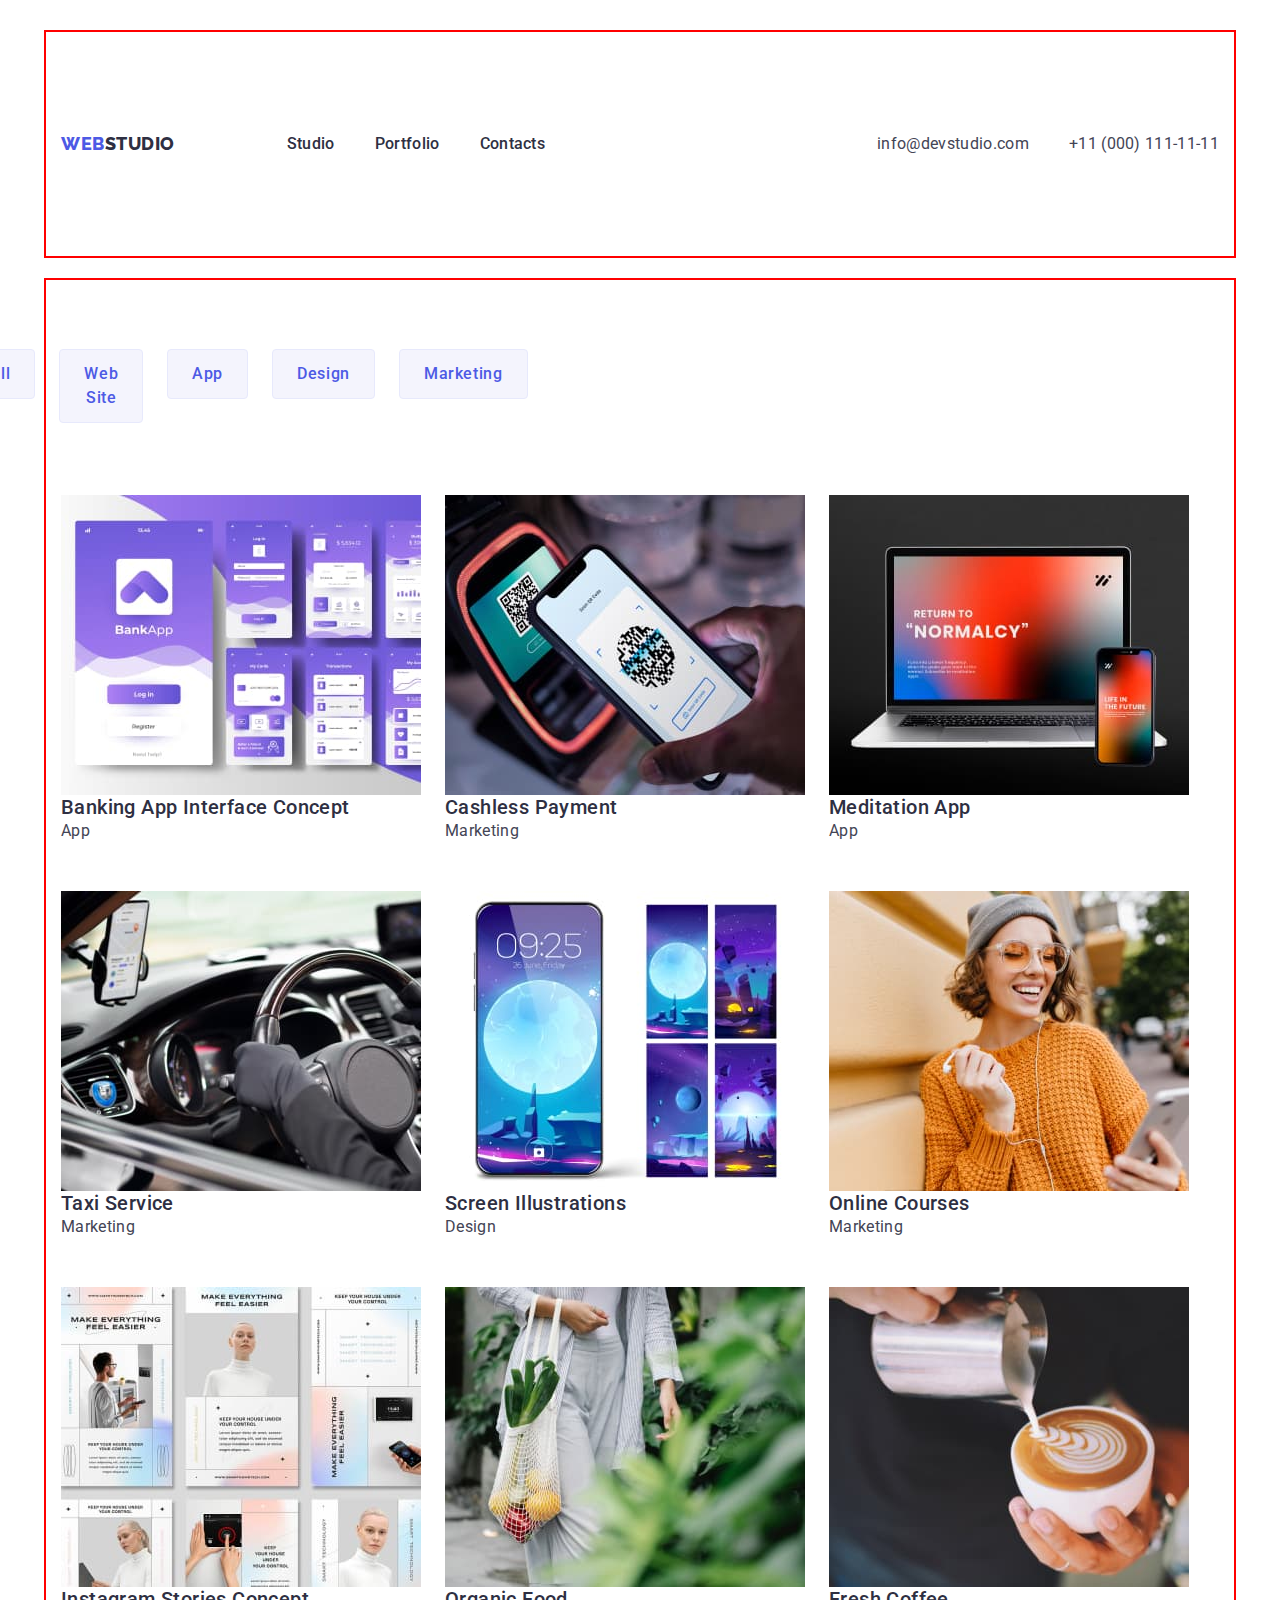
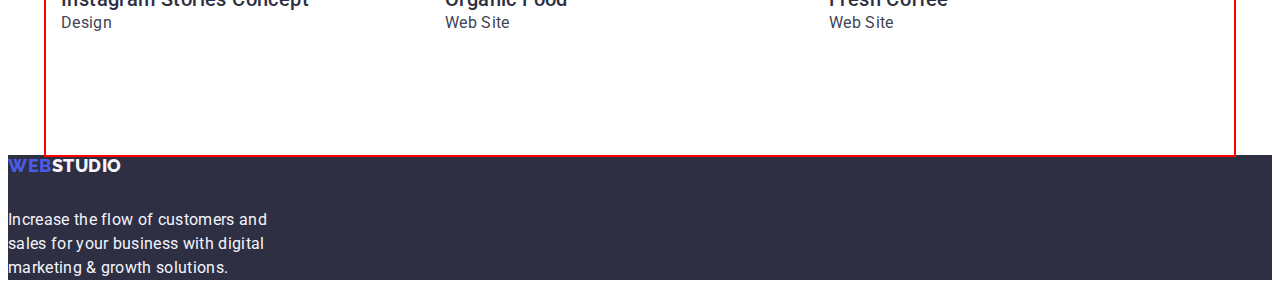
==== commit 62201f24: "goit-markup-hw-02" ====
--- a/portfolio.html
+++ b/portfolio.html
@@ -10,168 +10,179 @@
       href="https://fonts.googleapis.com/css2?family=Raleway:wght@800&family=Roboto:wght@400;500;700;900&display=swap"
       rel="stylesheet"
     />
+    <link
+      rel="stylesheet"
+      href="https://cdnjs.cloudflare.com/ajax/libs/modern-normalize/2.0.0/modern-normalize.min.css"
+      integrity="sha512-4xo8blKMVCiXpTaLzQSLSw3KFOVPWhm/TRtuPVc4WG6kUgjH6J03IBuG7JZPkcWMxJ5huwaBpOpnwYElP/m6wg=="
+      crossorigin="anonymous"
+      referrerpolicy="no-referrer"
+    />
     <link rel="stylesheet" href="./css/styles.css" />
     <title>Document</title>
   </head>
   <body class="body">
     <header class="header">
-      <nav class="header-navigation">
-        <a href="./index.html" class="header-logo link"
-          >Web<span class="header-logo-web">Studio</span></a
-        >
-        <ul class="header-menu-list list">
-          <li class="header-menu-item">
-            <a class="header-menu-link link" href="./index.html">Studio</a>
-          </li>
-          <li class="header-menu-item">
-            <a class="header-menu-link link" href="./portfolio.html"
-              >Portfolio</a
-            >
-          </li>
-          <li class="header-menu-item">
-            <a class="header-menu-link link" href="">Contacts</a>
-          </li>
-        </ul>
-      </nav>
-      <address class="header-contakts">
-        <ul class="header-contakts-list list">
-          <li class="header-contakts-item">
-            <a
-              class="header-contakts-link link"
-              href="mailto:info@devstudio.com"
-              >info@devstudio.com</a
-            >
-          </li>
-          <li class="header-contakts-item">
-            <a class="header-contakts-link link" href="tel:+110001111111"
-              >+11 (000) 111-11-11</a
-            >
-          </li>
-        </ul>
-      </address>
+      <div class="container header-container">
+        <nav class="header-navigation">
+          <a href="./index.html" class="header-logo link"
+            >Web<span class="header-logo-web">Studio</span></a
+          >
+          <ul class="header-menu-list list">
+            <li class="header-menu-item">
+              <a class="header-menu-link link" href="./index.html">Studio</a>
+            </li>
+            <li class="header-menu-item">
+              <a class="header-menu-link link" href="./portfolio.html"
+                >Portfolio</a
+              >
+            </li>
+            <li class="header-menu-item">
+              <a class="header-menu-link link" href="">Contacts</a>
+            </li>
+          </ul>
+        </nav>
+        <address class="header-contakts">
+          <ul class="header-contakts-list list">
+            <li class="header-contakts-item">
+              <a
+                class="header-contakts-link link"
+                href="mailto:info@devstudio.com"
+                >info@devstudio.com</a
+              >
+            </li>
+            <li class="header-contakts-item">
+              <a class="header-contakts-link link" href="tel:+110001111111"
+                >+11 (000) 111-11-11</a
+              >
+            </li>
+          </ul>
+        </address>
+      </div>
     </header>
 
     <main>
       <section class="portfolio">
-        <h1 hidden>button portfolio</h1>
-        <ul class="portfolio-list list">
-          <li class="portfolio-list-btn">
-            <button type="button" class="portfolio-btn">All</button>
-          </li>
-          <li class="portfolio-list-btn">
-            <button type="button" class="portfolio-btn">Web Site</button>
-          </li>
-          <li class="portfolio-list-btn">
-            <button type="button" class="portfolio-btn">App</button>
-          </li>
-          <li class="portfolio-list-btn">
-            <button type="button" class="portfolio-btn">Design</button>
-          </li>
-          <li class="portfolio-list-btn">
-            <button type="button" class="portfolio-btn">Marketing</button>
-          </li>
-        </ul>
-        <ul class="choice-list list">
-          <li class="choice-list-image link">
-            <a class="choise-link link" href="">
-              <img
-                src="./images/portfolio1.jpg"
-                alt="banking App"
-                width="360"
-              />
-              <h2 class="choice-list-title">Banking App Interface Concept</h2>
-              <p class="choice-list-paragraph">App</p>
-            </a>
-          </li>
-          <li class="choice-list-image">
-            <a class="choise-link link" href="">
-              <img
-                src="./images/portfolio2.jpg"
-                alt="Cashless Payment"
-                width="360"
-              />
-              <h2 class="choice-list-title">Cashless Payment</h2>
-              <p class="choice-list-paragraph">Marketing</p>
-            </a>
-          </li>
-          <li class="choice-list-image">
-            <a class="choise-link link" href="">
-              <img
-                src="./images/portfolio3.jpg"
-                alt="Mediation App"
-                width="360"
-              />
-              <h2 class="choice-list-title">Meditation App</h2>
-              <p class="choice-list-paragraph">App</p>
-            </a>
-          </li>
-          <li class="choice-list-image">
-            <a class="choise-link link" href="">
-              <img
-                src="./images/portfolio4.jpg"
-                alt="Taxi Service"
-                width="360"
-              />
-              <h2 class="choice-list-title">Taxi Service</h2>
-              <p class="choice-list-paragraph">Marketing</p>
-            </a>
-          </li>
-          <li class="choice-list-image">
-            <a class="choise-link link" href="">
-              <img
-                src="./images/portfolio5.jpg"
-                alt="Screen Illustrations"
-                width="360"
-              />
-              <h2 class="choice-list-title">Screen Illustrations</h2>
-              <p class="choice-list-paragraph">Design</p>
-            </a>
-          </li>
-          <li class="choice-list-image">
-            <a class="choise-link link" href="">
-              <img
-                src="./images/portfolio6.jpg"
-                alt="Online Courses"
-                width="360"
-              />
-              <h2 class="choice-list-title">Online Courses</h2>
-              <p class="choice-list-paragraph">Marketing</p>
-            </a>
-          </li>
-          <li class="choice-list-image">
-            <a class="choise-link link" href="">
-              <img
-                src="./images/portfolio7.jpg"
-                alt="Instagram Stories"
-                width="360"
-              />
-              <h2 class="choice-list-title">Instagram Stories Concept</h2>
-              <p class="choice-list-paragraph">Design</p>
-            </a>
-          </li>
-          <li class="choice-list-image">
-            <a class="choise-link link" href="">
-              <img
-                src="./images/portfolio8.jpg"
-                alt="Organic Food"
-                width="360"
-              />
-              <h2 class="choice-list-title">Organic Food</h2>
-              <p class="choice-list-paragraph">Web Site</p>
-            </a>
-          </li>
-          <li class="choice-list-image">
-            <a class="choise-link link" href="">
-              <img
-                src="./images/portfolio9.jpg"
-                alt="Fresh Coffee"
-                width="360"
-              />
-              <h2 class="choice-list-title">Fresh Coffee</h2>
-              <p class="choice-list-paragraph">Web Site</p>
-            </a>
-          </li>
-        </ul>
+        <div class="container container-portfolio">
+          <h1 hidden>button portfolio</h1>
+          <ul class="portfolio-list list">
+            <li class="portfolio-list-btn">
+              <button type="button" class="portfolio-btn">All</button>
+            </li>
+            <li class="portfolio-list-btn">
+              <button type="button" class="portfolio-btn">Web Site</button>
+            </li>
+            <li class="portfolio-list-btn">
+              <button type="button" class="portfolio-btn">App</button>
+            </li>
+            <li class="portfolio-list-btn">
+              <button type="button" class="portfolio-btn">Design</button>
+            </li>
+            <li class="portfolio-list-btn">
+              <button type="button" class="portfolio-btn">Marketing</button>
+            </li>
+          </ul>
+          <ul class="choice-list list">
+            <li class="choice-list-image link">
+              <a class="choise-link link" href="">
+                <img
+                  src="./images/portfolio1.jpg"
+                  alt="banking App"
+                  width="360"
+                />
+                <h2 class="choice-list-title">Banking App Interface Concept</h2>
+                <p class="choice-list-paragraph">App</p>
+              </a>
+            </li>
+            <li class="choice-list-image">
+              <a class="choise-link link" href="">
+                <img
+                  src="./images/portfolio2.jpg"
+                  alt="Cashless Payment"
+                  width="360"
+                />
+                <h2 class="choice-list-title">Cashless Payment</h2>
+                <p class="choice-list-paragraph">Marketing</p>
+              </a>
+            </li>
+            <li class="choice-list-image">
+              <a class="choise-link link" href="">
+                <img
+                  src="./images/portfolio3.jpg"
+                  alt="Mediation App"
+                  width="360"
+                />
+                <h2 class="choice-list-title">Meditation App</h2>
+                <p class="choice-list-paragraph">App</p>
+              </a>
+            </li>
+            <li class="choice-list-image">
+              <a class="choise-link link" href="">
+                <img
+                  src="./images/portfolio4.jpg"
+                  alt="Taxi Service"
+                  width="360"
+                />
+                <h2 class="choice-list-title">Taxi Service</h2>
+                <p class="choice-list-paragraph">Marketing</p>
+              </a>
+            </li>
+            <li class="choice-list-image">
+              <a class="choise-link link" href="">
+                <img
+                  src="./images/portfolio5.jpg"
+                  alt="Screen Illustrations"
+                  width="360"
+                />
+                <h2 class="choice-list-title">Screen Illustrations</h2>
+                <p class="choice-list-paragraph">Design</p>
+              </a>
+            </li>
+            <li class="choice-list-image">
+              <a class="choise-link link" href="">
+                <img
+                  src="./images/portfolio6.jpg"
+                  alt="Online Courses"
+                  width="360"
+                />
+                <h2 class="choice-list-title">Online Courses</h2>
+                <p class="choice-list-paragraph">Marketing</p>
+              </a>
+            </li>
+            <li class="choice-list-image">
+              <a class="choise-link link" href="">
+                <img
+                  src="./images/portfolio7.jpg"
+                  alt="Instagram Stories"
+                  width="360"
+                />
+                <h2 class="choice-list-title">Instagram Stories Concept</h2>
+                <p class="choice-list-paragraph">Design</p>
+              </a>
+            </li>
+            <li class="choice-list-image">
+              <a class="choise-link link" href="">
+                <img
+                  src="./images/portfolio8.jpg"
+                  alt="Organic Food"
+                  width="360"
+                />
+                <h2 class="choice-list-title">Organic Food</h2>
+                <p class="choice-list-paragraph">Web Site</p>
+              </a>
+            </li>
+            <li class="choice-list-image">
+              <a class="choise-link link" href="">
+                <img
+                  src="./images/portfolio9.jpg"
+                  alt="Fresh Coffee"
+                  width="360"
+                />
+                <h2 class="choice-list-title">Fresh Coffee</h2>
+                <p class="choice-list-paragraph">Web Site</p>
+              </a>
+            </li>
+          </ul>
+        </div>
       </section>
     </main>
 
--- a/css/styles.css
+++ b/css/styles.css
@@ -17,13 +17,51 @@
   text-decoration: underline;
 }
 
-li {
+img {
+  display: block;
+  max-width: 100%;
+}
+
+p,
+h1,
+h2,
+h3,
+h4,
+h5,
+h6 {
+  margin-top: 0;
+  margin-bottom: 0;
+}
+
+ul {
   list-style-type: none;
-}
+  margin-top: 0;
+  margin-bottom: 0%;
+  padding-left: 0;
+}
+
+.container {
+  width: 1158px;
+  padding-left: 15px;
+  padding-right: 15px;
+  margin: 0 auto;
+  outline: 2px solid red;
+}
+
 /**------header-------**/
+
+.header {
+  padding-top: 24px;
+  padding-bottom: 24px;
+}
+
+.header-container {
+  display: flex;
+}
 
 .header-navigation {
   list-style: none;
+  flex-grow: 1;
 }
 
 .header-logo {
@@ -48,6 +86,16 @@
   text-transform: uppercase;
 }
 
+.header-navigation {
+  display: flex;
+  align-items: center;
+  justify-content: space-between;
+}
+
+.header-menu-list {
+  display: flex;
+}
+
 .header-menu-link {
   font-weight: 500;
   font-size: 16px;
@@ -65,14 +113,37 @@
 
 .header-menu-list {
   letter-spacing: 0.02em;
+  list-style: none;
+  gap: 40px;
+}
+
+.header-menu-link {
+  font-weight: 500;
+  font-size: 16px;
+  line-height: 1.5;
+  letter-spacing: 0.02;
+  color: #2e2f42;
+  text-decoration: none;
+}
+
+.header-menu-link :hover {
+  color: #404bbf;
+}
+
+.header-menu-link :focus {
+  color: #404bbf;
 }
 
 .header-contakts {
   font-style: normal;
+  margin-left: 332px;
 }
 
 .header-contakts-list {
   list-style: none;
+  display: flex;
+  align-items: center;
+  gap: 40px;
 }
 
 .header-contakts-link {
@@ -81,27 +152,44 @@
   color: #434455;
 }
 
-.header-contakts-link :hover {
-  color: #404bbf;
-}
+.header-contakts-item :hover {
+  color: #404bbf;
+}
+
+.header-contakts-item :focus {
+  color: #404bbf;
+}
+
 /**------hero-------**/
 
 .hero {
-  left: 0px;
-  top: 72px;
+  padding-bottom: 120px;
   background: #2e2f42;
 }
 
+.container {
+}
+
+.hero-container {
+  padding: 188px 472px 292px;
+}
+
 .hero-title {
+  margin: 0 auto;
   font-weight: 700;
   font-size: 56px;
   line-height: 1.07;
   letter-spacing: 0.02em;
   color: #ffffff;
   text-align: center;
+  max-width: 496px;
+  margin-bottom: 32px;
+  padding-bottom: 48px;
 }
 
 .hero-btn {
+  min-width: 169px;
+  height: 56px;
   font-family: inherit;
   font-weight: 500;
   font-size: 16px;
@@ -109,9 +197,10 @@
   color: #ffffff;
   letter-spacing: 0.04em;
   background: #4d5ae5;
-  box-shadow: 0px 4px 4px rgba(0, 0, 0, 0.15);
-  border-radius: 4px;
   cursor: pointer;
+  border: none;
+  margin: 0 auto;
+  display: block;
 }
 
 .hero-btn:hover {
@@ -124,12 +213,18 @@
 
 /**------section components-------**/
 
+.components {
+  padding-bottom: 120px;
+  padding-top: 120px;
+}
+
 .components-item-title {
   font-weight: 500;
   font-size: 20px;
   line-height: 1.2;
   letter-spacing: 0.02em;
   color: var(--title-color);
+  margin-bottom: 8px;
 }
 .components-item-paragraph {
   font-size: 16px;
@@ -137,9 +232,25 @@
   letter-spacing: 0.02em;
   color: var(--main-text-color);
 }
+
+.components-list-item {
+  width: 264px;
+}
+
+.components-list {
+  display: flex;
+  padding-left: 15px;
+  padding-right: 15px;
+  gap: 24px;
+}
 /**------section about-------**/
 
+.container {
+  padding-bottom: 120px;
+}
 .about-title {
+  max-width: 323px;
+  margin: 0 auto;
   font-style: normal;
   font-weight: 700;
   font-size: 36px;
@@ -148,14 +259,26 @@
   color: var(--title-color);
   text-align: center;
   text-transform: capitalize;
-}
-
+  margin-bottom: 72px;
+}
+
+.about-list {
+  display: flex;
+  padding-left: 15px;
+  padding-right: 15px;
+  gap: 24px;
+}
+
+.about-list-images {
+}
 /**------section team-------**/
 
 .team {
   background-color: #f4f4fd;
 }
 
+.container-team {
+}
 .team-title {
   font-weight: 700;
   font-size: 36px;
@@ -165,14 +288,28 @@
   text-align: center;
   text-transform: capitalize;
   background-color: #f4f4fd;
+  padding-bottom: 72px;
 }
 
 .team-list {
-  align-items: center;
-  background: #ffffff;
-  box-shadow: 0px 1px 6px rgba(46, 47, 66, 0.08),
-    0px 1px 1px rgba(46, 47, 66, 0.16), 0px 2px 1px rgba(46, 47, 66, 0.08);
-  border-radius: 0px 0px 4px 4px;
+  display: flex;
+  padding-left: 15px;
+  padding-right: 15px;
+  gap: 24px;
+}
+
+.team-list-images {
+  background-color: #ffffff;
+  width: calc((100%-72) / 4);
+}
+
+.team-images-foto {
+  padding-bottom: 32px;
+}
+
+.team-list-name {
+  padding-bottom: 8px;
+  text-align: center;
 }
 
 .team-list-name {
@@ -181,7 +318,6 @@
   line-height: 1.2;
   letter-spacing: 0.02em;
   color: var(--title-color);
-  background-color: #ffffff;
 }
 .team-list-paragraph {
   font-weight: 400;
@@ -189,13 +325,26 @@
   line-height: 1.5;
   letter-spacing: 0.02em;
   color: var(--main-text-color);
-  background-color: #ffffff;
+
+  text-align: center;
 }
 
 /**------footer-------**/
 
 .footer {
   background: #2e2f42;
+}
+
+.team-list {
+}
+
+.container {
+  padding-top: 100px;
+  padding-bottom: 100px;
+}
+
+.container-footer {
+  display: flex;
 }
 
 .footer-logo {
@@ -226,6 +375,9 @@
   line-height: 1.5;
   letter-spacing: 0.02em;
   color: #f4f4fd;
+  padding-top: 16px;
+  max-width: 264px;
+  margin-top: 16px;
 }
 
 /**------section portfolio-------**/
@@ -234,7 +386,20 @@
   font: inherit;
 }
 
+.container-portfolio {
+  padding-top: 69px;
+  padding-bottom: 120px;
+}
+
+.portfolio-list {
+  display: flex;
+  justify-content: center;
+  gap: 24px;
+  margin-bottom: 72px;
+  width: calc((100% - 48px) / 3);
+}
 .portfolio-btn {
+  font-family: inherit;
   font-weight: 500;
   font-size: 16px;
   line-height: 1.5;
@@ -242,11 +407,19 @@
   color: #4d5ae5;
   background: #f4f4fd;
   cursor: pointer;
+  padding: 12px 24px;
+  border: 1px solid #e7e9fc;
+  border-radius: 4px;
 }
 
 .portfolio-btn:hover {
   background: #404bbf;
   color: #ffffff;
+  border: 1px solid transparent;
+}
+
+.portfolio-btn: :focus {
+  border: 1px solid transparent;
 }
 
 .portfolio-btn:focus {
@@ -256,6 +429,10 @@
 
 .choice-list {
   list-style: none;
+  display: flex;
+  flex-wrap: wrap;
+  column-gap: 24px;
+  row-gap: 48px;
 }
 
 .choice-list-image {
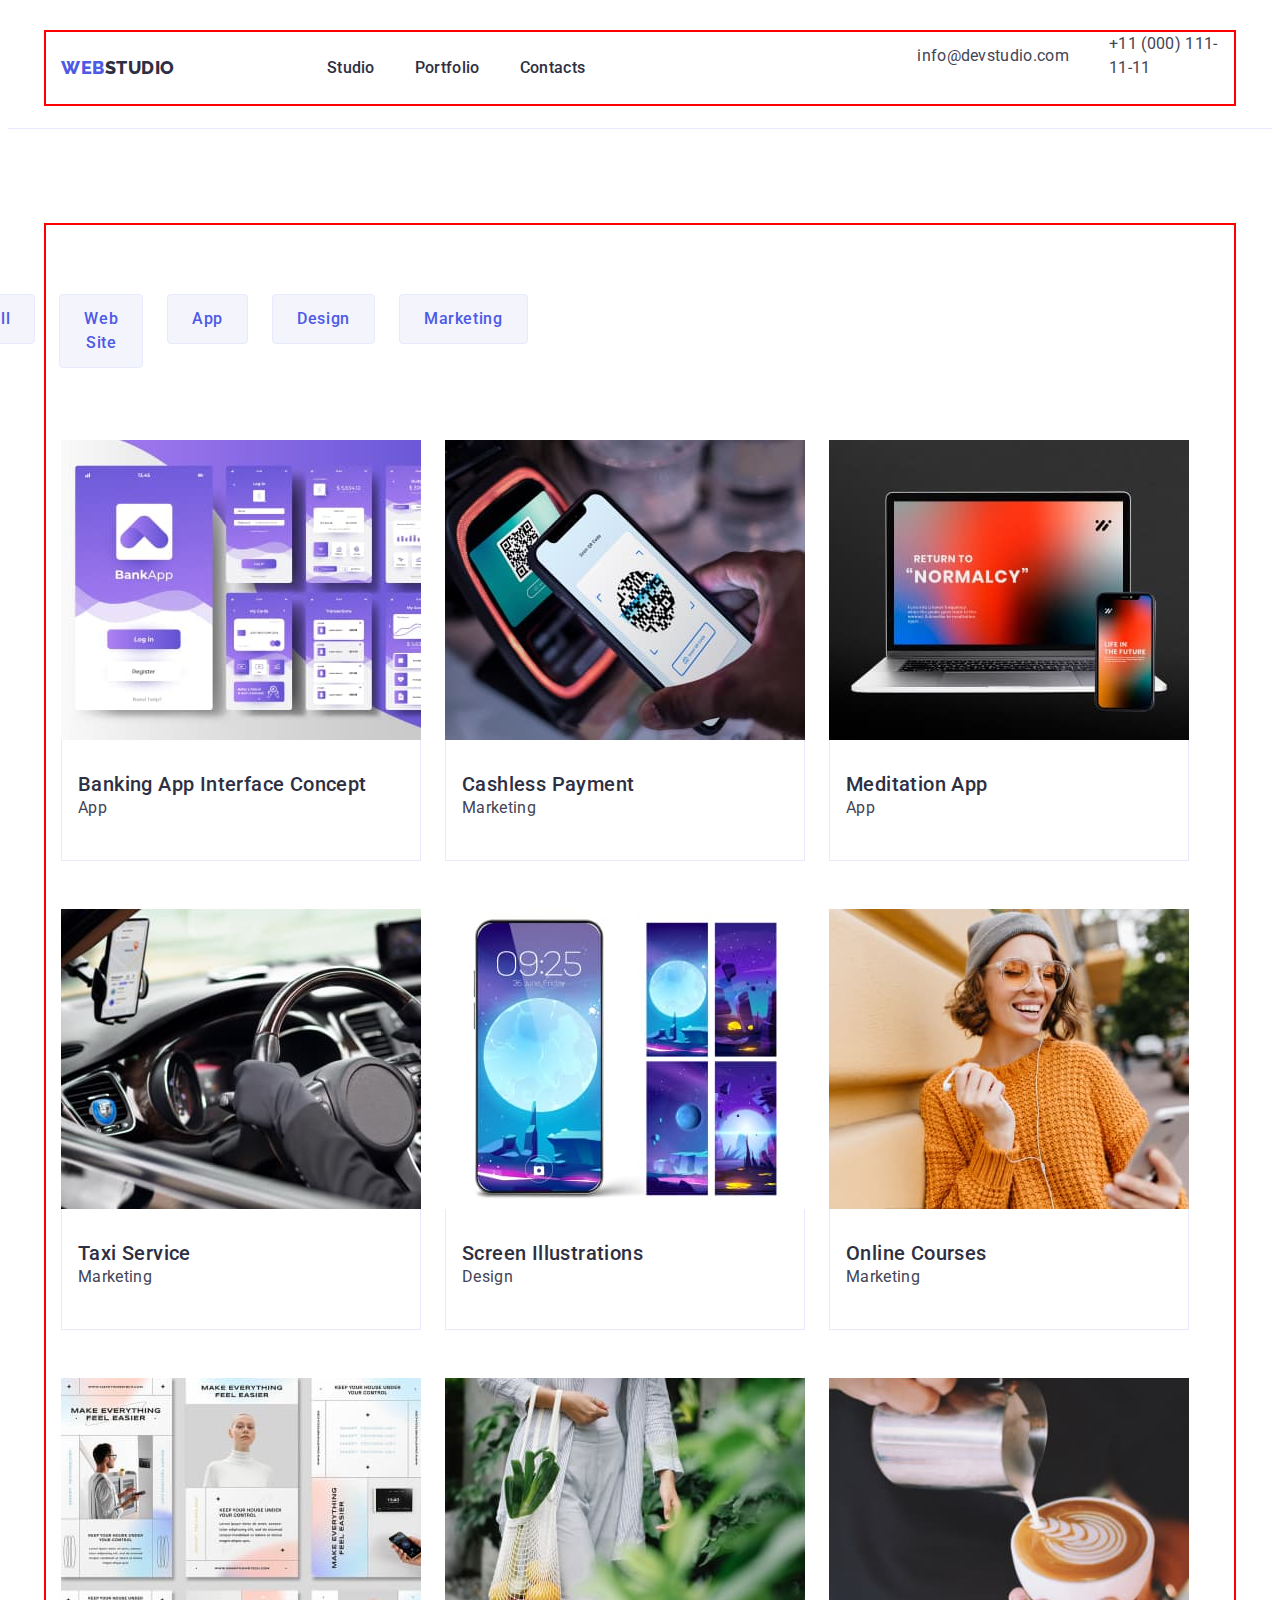
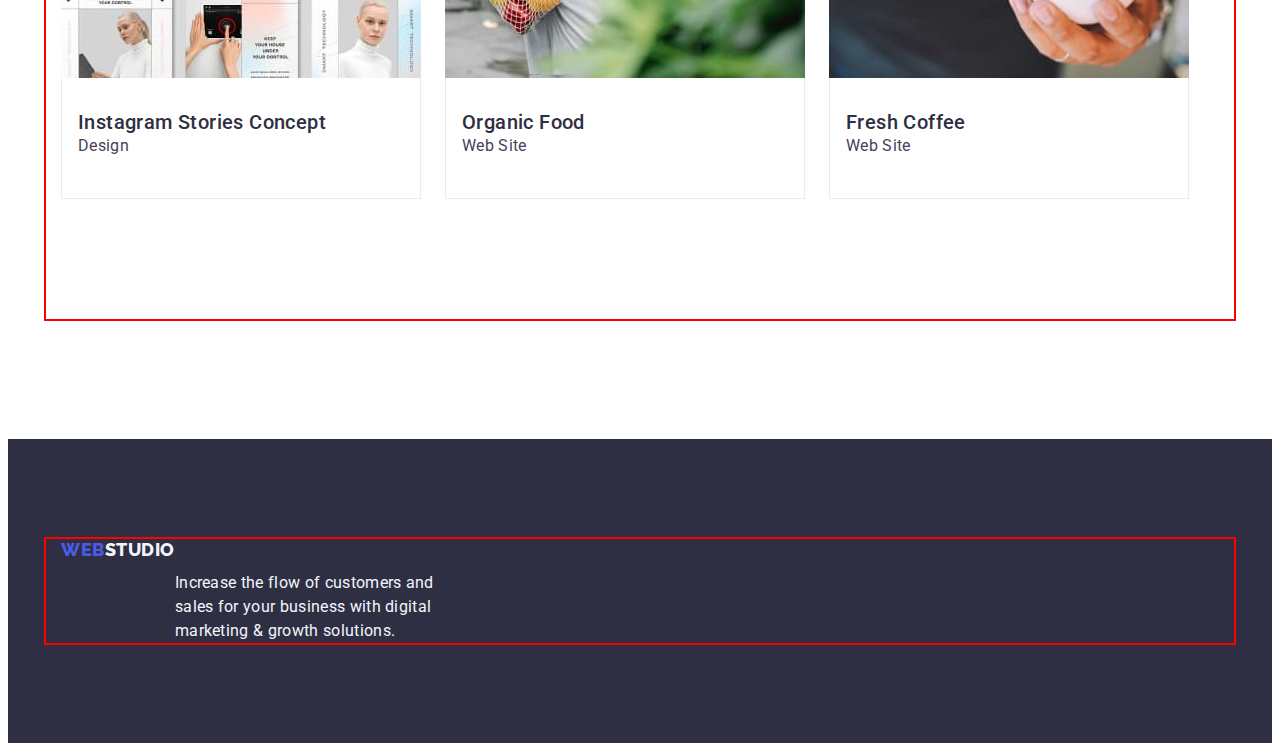
==== commit c8087c67: "goit-markup-hw-02" ====
--- a/portfolio.html
+++ b/portfolio.html
@@ -20,6 +20,7 @@
     <link rel="stylesheet" href="./css/styles.css" />
     <title>Document</title>
   </head>
+
   <body class="body">
     <header class="header">
       <div class="container header-container">
@@ -89,8 +90,12 @@
                   alt="banking App"
                   width="360"
                 />
-                <h2 class="choice-list-title">Banking App Interface Concept</h2>
-                <p class="choice-list-paragraph">App</p>
+                <div class="choice-list-app">
+                  <h2 class="choice-list-title">
+                    Banking App Interface Concept
+                  </h2>
+                  <p class="choice-list-paragraph">App</p>
+                </div>
               </a>
             </li>
             <li class="choice-list-image">
@@ -100,8 +105,10 @@
                   alt="Cashless Payment"
                   width="360"
                 />
-                <h2 class="choice-list-title">Cashless Payment</h2>
-                <p class="choice-list-paragraph">Marketing</p>
+                <div class="choice-list-app">
+                  <h2 class="choice-list-title">Cashless Payment</h2>
+                  <p class="choice-list-paragraph">Marketing</p>
+                </div>
               </a>
             </li>
             <li class="choice-list-image">
@@ -111,8 +118,10 @@
                   alt="Mediation App"
                   width="360"
                 />
-                <h2 class="choice-list-title">Meditation App</h2>
-                <p class="choice-list-paragraph">App</p>
+                <div class="choice-list-app">
+                  <h2 class="choice-list-title">Meditation App</h2>
+                  <p class="choice-list-paragraph">App</p>
+                </div>
               </a>
             </li>
             <li class="choice-list-image">
@@ -122,8 +131,10 @@
                   alt="Taxi Service"
                   width="360"
                 />
-                <h2 class="choice-list-title">Taxi Service</h2>
-                <p class="choice-list-paragraph">Marketing</p>
+                <div class="choice-list-app">
+                  <h2 class="choice-list-title">Taxi Service</h2>
+                  <p class="choice-list-paragraph">Marketing</p>
+                </div>
               </a>
             </li>
             <li class="choice-list-image">
@@ -133,8 +144,10 @@
                   alt="Screen Illustrations"
                   width="360"
                 />
-                <h2 class="choice-list-title">Screen Illustrations</h2>
-                <p class="choice-list-paragraph">Design</p>
+                <div class="choice-list-app">
+                  <h2 class="choice-list-title">Screen Illustrations</h2>
+                  <p class="choice-list-paragraph">Design</p>
+                </div>
               </a>
             </li>
             <li class="choice-list-image">
@@ -144,8 +157,10 @@
                   alt="Online Courses"
                   width="360"
                 />
-                <h2 class="choice-list-title">Online Courses</h2>
-                <p class="choice-list-paragraph">Marketing</p>
+                <div class="choice-list-app">
+                  <h2 class="choice-list-title">Online Courses</h2>
+                  <p class="choice-list-paragraph">Marketing</p>
+                </div>
               </a>
             </li>
             <li class="choice-list-image">
@@ -155,8 +170,10 @@
                   alt="Instagram Stories"
                   width="360"
                 />
-                <h2 class="choice-list-title">Instagram Stories Concept</h2>
-                <p class="choice-list-paragraph">Design</p>
+                <div class="choice-list-app">
+                  <h2 class="choice-list-title">Instagram Stories Concept</h2>
+                  <p class="choice-list-paragraph">Design</p>
+                </div>
               </a>
             </li>
             <li class="choice-list-image">
@@ -166,8 +183,10 @@
                   alt="Organic Food"
                   width="360"
                 />
-                <h2 class="choice-list-title">Organic Food</h2>
-                <p class="choice-list-paragraph">Web Site</p>
+                <div class="choice-list-app">
+                  <h2 class="choice-list-title">Organic Food</h2>
+                  <p class="choice-list-paragraph">Web Site</p>
+                </div>
               </a>
             </li>
             <li class="choice-list-image">
@@ -177,8 +196,10 @@
                   alt="Fresh Coffee"
                   width="360"
                 />
-                <h2 class="choice-list-title">Fresh Coffee</h2>
-                <p class="choice-list-paragraph">Web Site</p>
+                <div class="choice-list-app">
+                  <h2 class="choice-list-title">Fresh Coffee</h2>
+                  <p class="choice-list-paragraph">Web Site</p>
+                </div>
               </a>
             </li>
           </ul>
@@ -187,13 +208,15 @@
     </main>
 
     <footer class="footer">
-      <a href="./index.html" class="footer-logo link"
-        >Web<span class="footer-logo-web">Studio</span></a
-      >
-      <p class="footer-paragraph">
-        Increase the flow of customers and sales for your business with digital
-        marketing & growth solutions.
-      </p>
+      <div class="container container-footer">
+        <a href="./index.html" class="footer-logo link"
+          >Web<span class="footer-logo-web">Studio</span></a
+        >
+        <p class="footer-paragraph">
+          Increase the flow of customers and sales for your business with
+          digital marketing & growth solutions.
+        </p>
+      </div>
     </footer>
   </body>
 </html>
--- a/css/styles.css
+++ b/css/styles.css
@@ -53,13 +53,18 @@
 .header {
   padding-top: 24px;
   padding-bottom: 24px;
+  border-bottom: 1px solid #e7e9fc;
 }
 
 .header-container {
-  display: flex;
+  padding: 0 15px;
+  display: flex;
+  width: 1158px;
 }
 
 .header-navigation {
+  display: flex;
+  align-items: center;
   list-style: none;
   flex-grow: 1;
 }
@@ -73,6 +78,7 @@
   line-height: 1.17;
   color: #4d5ae5;
   text-transform: uppercase;
+  margin-right: 76px;
 }
 
 .header-logo-web {
@@ -84,34 +90,12 @@
   line-height: 1.17;
   color: var(--title-color);
   text-transform: uppercase;
-}
-
-.header-navigation {
-  display: flex;
-  align-items: center;
-  justify-content: space-between;
+  margin-right: 76px;
 }
 
 .header-menu-list {
   display: flex;
-}
-
-.header-menu-link {
-  font-weight: 500;
-  font-size: 16px;
-  line-height: 1.5;
-  color: #2e2f42;
-}
-
-.header-menu-link:hover {
-  color: #404bbf;
-}
-
-.header-menu-link:focus {
-  color: #404bbf;
-}
-
-.header-menu-list {
+  padding: 24px 0;
   letter-spacing: 0.02em;
   list-style: none;
   gap: 40px;
@@ -165,6 +149,7 @@
 .hero {
   padding-bottom: 120px;
   background: #2e2f42;
+  padding: 188px 0;
 }
 
 .container {
@@ -201,6 +186,7 @@
   border: none;
   margin: 0 auto;
   display: block;
+  border-radius: 4px;
 }
 
 .hero-btn:hover {
@@ -218,6 +204,9 @@
   padding-top: 120px;
 }
 
+.visually-hidden {
+}
+
 .components-item-title {
   font-weight: 500;
   font-size: 20px;
@@ -242,11 +231,14 @@
   padding-left: 15px;
   padding-right: 15px;
   gap: 24px;
+  width: calc((100% - 72px) / 4);
 }
 /**------section about-------**/
+.about {
+  padding-bottom: 120px;
+}
 
 .container {
-  padding-bottom: 120px;
 }
 .about-title {
   max-width: 323px;
@@ -267,6 +259,7 @@
   padding-left: 15px;
   padding-right: 15px;
   gap: 24px;
+  width: calc((100% - 48px) / 3);
 }
 
 .about-list-images {
@@ -275,6 +268,7 @@
 
 .team {
   background-color: #f4f4fd;
+  padding: 120px 0;
 }
 
 .container-team {
@@ -288,7 +282,7 @@
   text-align: center;
   text-transform: capitalize;
   background-color: #f4f4fd;
-  padding-bottom: 72px;
+  margin-bottom: 72px;
 }
 
 .team-list {
@@ -300,7 +294,8 @@
 
 .team-list-images {
   background-color: #ffffff;
-  width: calc((100%-72) / 4);
+  width: calc((100% - 72px) / 4);
+  border-radius: 0px 0px 4px 4px;
 }
 
 .team-images-foto {
@@ -312,12 +307,18 @@
   text-align: center;
 }
 
+.team-list-info {
+  padding: 32px 16px;
+}
+
 .team-list-name {
   font-weight: 500;
   font-size: 20px;
   line-height: 1.2;
   letter-spacing: 0.02em;
   color: var(--title-color);
+  margin-bottom: 8px;
+  text-align: center;
 }
 .team-list-paragraph {
   font-weight: 400;
@@ -325,7 +326,6 @@
   line-height: 1.5;
   letter-spacing: 0.02em;
   color: var(--main-text-color);
-
   text-align: center;
 }
 
@@ -333,14 +333,13 @@
 
 .footer {
   background: #2e2f42;
+  padding: 100px 0;
 }
 
 .team-list {
 }
 
 .container {
-  padding-top: 100px;
-  padding-bottom: 100px;
 }
 
 .container-footer {
@@ -356,6 +355,8 @@
   line-height: 1.17;
   color: #4d5ae5;
   text-transform: uppercase;
+  display: inline-block;
+  margin-bottom: 16px;
 }
 
 .footer-logo-web {
@@ -367,6 +368,8 @@
   line-height: 1.17;
   color: #f4f4fd;
   text-transform: uppercase;
+  display: inline-block;
+  margin-bottom: 16px;
 }
 
 .footer-paragraph {
@@ -384,6 +387,11 @@
 
 .portfolio {
   font: inherit;
+  padding-top: 96px;
+  padding-bottom: 120px;
+}
+
+.container {
 }
 
 .container-portfolio {
@@ -418,13 +426,16 @@
   border: 1px solid transparent;
 }
 
-.portfolio-btn: :focus {
-  border: 1px solid transparent;
-}
-
 .portfolio-btn:focus {
   background: #404bbf;
   color: #ffffff;
+  border: 1px solid transparent;
+}
+
+.choice-list-app {
+  padding: 32px 16px;
+  border: 1px solid #e7e9fc;
+  border-top: none;
 }
 
 .choice-list {
@@ -455,4 +466,5 @@
   line-height: 1.5;
   letter-spacing: 0.02em;
   color: var(--main-text-color);
-}
+  margin-bottom: 8px;
+}
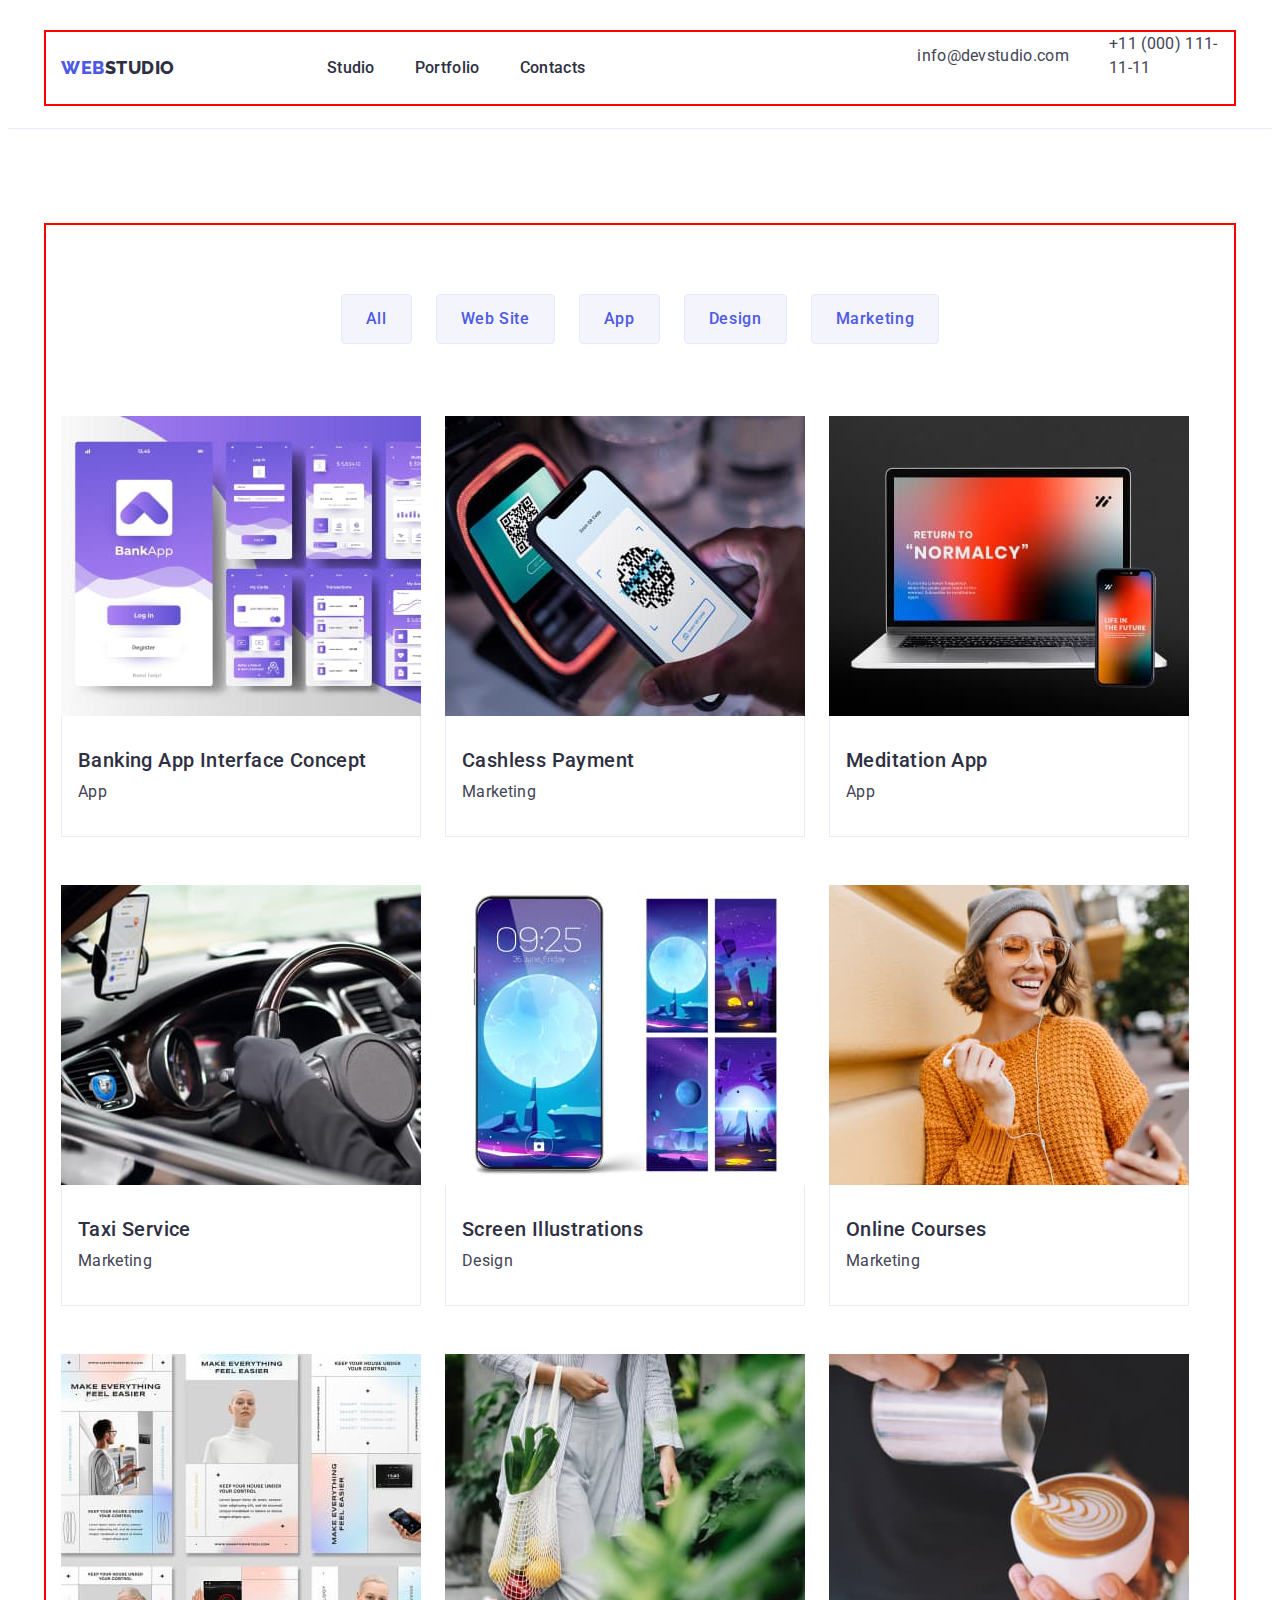
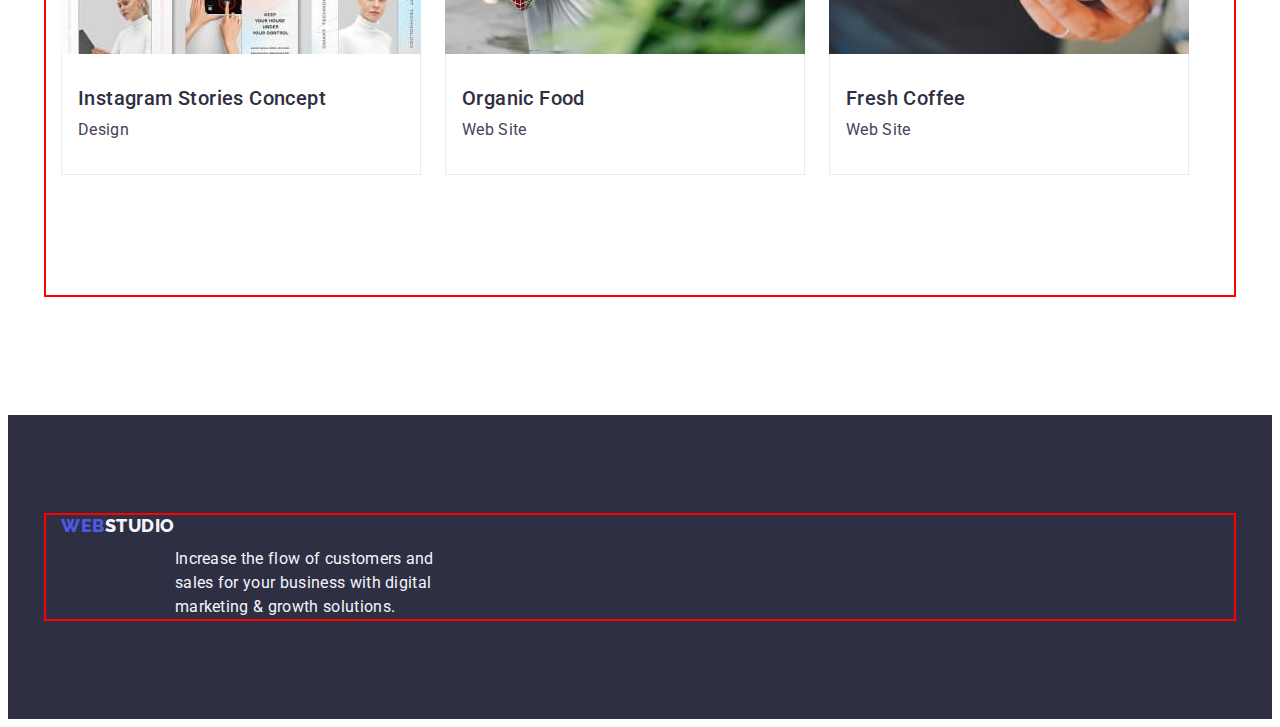
==== commit 31801ee3: "goit-markup-hw-02" ====
--- a/portfolio.html
+++ b/portfolio.html
@@ -64,7 +64,7 @@
     <main>
       <section class="portfolio">
         <div class="container container-portfolio">
-          <h1 hidden>button portfolio</h1>
+          <h1 hidden class="visually-hidden">button portfolio</h1>
           <ul class="portfolio-list list">
             <li class="portfolio-list-btn">
               <button type="button" class="portfolio-btn">All</button>
--- a/css/styles.css
+++ b/css/styles.css
@@ -108,6 +108,7 @@
   letter-spacing: 0.02;
   color: #2e2f42;
   text-decoration: none;
+  padding: 24px 0;
 }
 
 .header-menu-link :hover {
@@ -148,19 +149,21 @@
 
 .hero {
   padding-bottom: 120px;
+  padding: 188px 0;
+}
+
+.container {
+}
+
+.hero-container {
   background: #2e2f42;
-  padding: 188px 0;
-}
-
-.container {
-}
-
-.hero-container {
-  padding: 188px 472px 292px;
+  width: 1158px;
+  max-width: 1470px;
+  padding-top: 180px;
+  padding-bottom: 180px;
 }
 
 .hero-title {
-  margin: 0 auto;
   font-weight: 700;
   font-size: 56px;
   line-height: 1.07;
@@ -168,8 +171,9 @@
   color: #ffffff;
   text-align: center;
   max-width: 496px;
-  margin-bottom: 32px;
-  padding-bottom: 48px;
+  margin-left: auto;
+  margin-right: auto;
+  margin-bottom: 48px;
 }
 
 .hero-btn {
@@ -201,10 +205,22 @@
 
 .components {
   padding-bottom: 120px;
-  padding-top: 120px;
+}
+.container-components {
+  padding: 120px 0;
 }
 
 .visually-hidden {
+  position: absolute;
+  width: 1px;
+  height: 1px;
+  margin: -1px;
+  border: 0;
+  padding: 0;
+  white-space: nowrap;
+  clip-path: inset(100%);
+  clip: rect(0 0 0 0);
+  overflow: hidden;
 }
 
 .components-item-title {
@@ -224,6 +240,7 @@
 
 .components-list-item {
   width: 264px;
+  width: calc((100%-72px) / 4);
 }
 
 .components-list {
@@ -231,7 +248,6 @@
   padding-left: 15px;
   padding-right: 15px;
   gap: 24px;
-  width: calc((100% - 72px) / 4);
 }
 /**------section about-------**/
 .about {
@@ -259,10 +275,10 @@
   padding-left: 15px;
   padding-right: 15px;
   gap: 24px;
+}
+
+.about-list-images {
   width: calc((100% - 48px) / 3);
-}
-
-.about-list-images {
 }
 /**------section team-------**/
 
@@ -294,8 +310,8 @@
 
 .team-list-images {
   background-color: #ffffff;
+  border-radius: 0px 0px 4px 4px;
   width: calc((100% - 72px) / 4);
-  border-radius: 0px 0px 4px 4px;
 }
 
 .team-images-foto {
@@ -334,9 +350,6 @@
 .footer {
   background: #2e2f42;
   padding: 100px 0;
-}
-
-.team-list {
 }
 
 .container {
@@ -355,8 +368,8 @@
   line-height: 1.17;
   color: #4d5ae5;
   text-transform: uppercase;
+  margin-bottom: 16px;
   display: inline-block;
-  margin-bottom: 16px;
 }
 
 .footer-logo-web {
@@ -368,7 +381,6 @@
   line-height: 1.17;
   color: #f4f4fd;
   text-transform: uppercase;
-  display: inline-block;
   margin-bottom: 16px;
 }
 
@@ -391,6 +403,18 @@
   padding-bottom: 120px;
 }
 
+.visually-hidden {
+  position: absolute;
+  width: 1px;
+  height: 1px;
+  margin: -1px;
+  border: 0;
+  padding: 0;
+  white-space: nowrap;
+  clip-path: inset(100%);
+  clip: rect(0 0 0 0);
+  overflow: hidden;
+}
 .container {
 }
 
@@ -404,8 +428,11 @@
   justify-content: center;
   gap: 24px;
   margin-bottom: 72px;
-  width: calc((100% - 48px) / 3);
-}
+}
+
+.portfolio-list-btn {
+}
+
 .portfolio-btn {
   font-family: inherit;
   font-weight: 500;
@@ -458,6 +485,7 @@
   color: var(--title-color);
   list-style: none;
   text-decoration: none;
+  margin-bottom: 8px;
 }
 
 .choice-list-paragraph {
@@ -466,5 +494,4 @@
   line-height: 1.5;
   letter-spacing: 0.02em;
   color: var(--main-text-color);
-  margin-bottom: 8px;
-}
+}
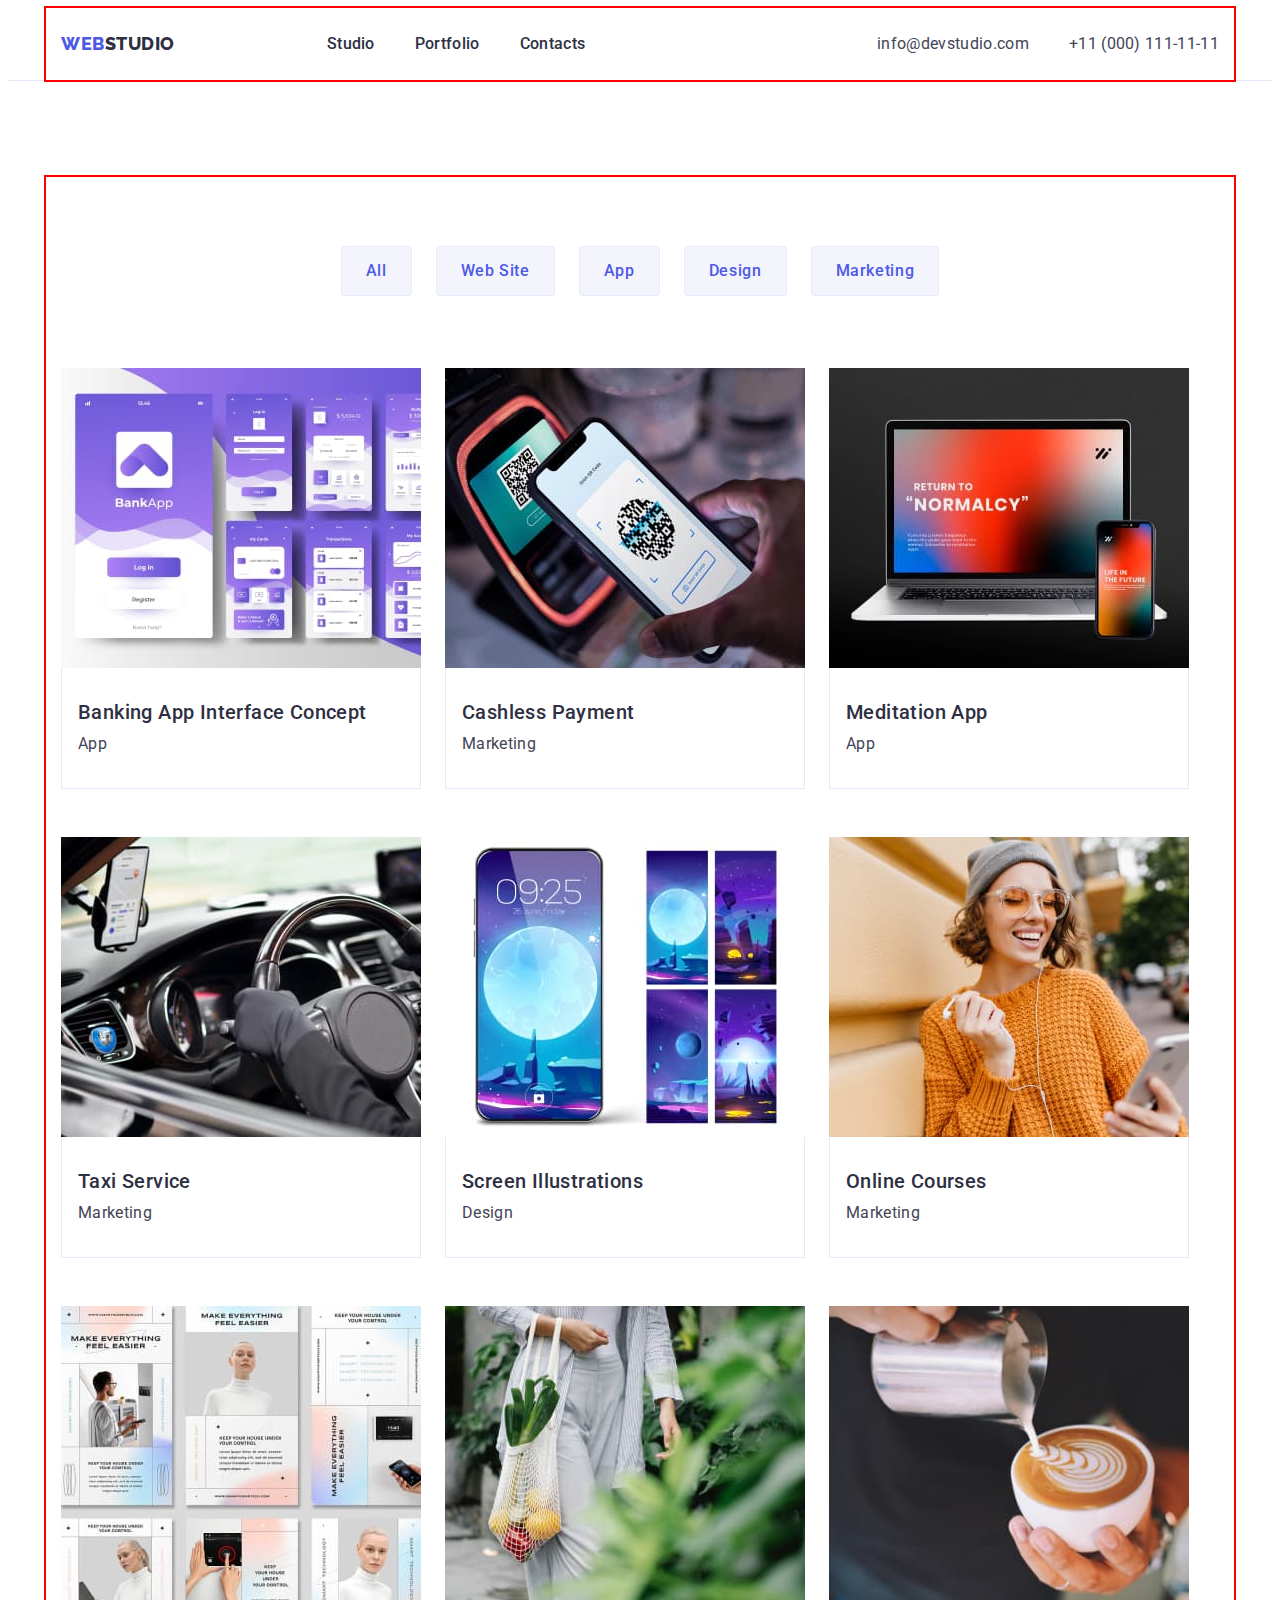
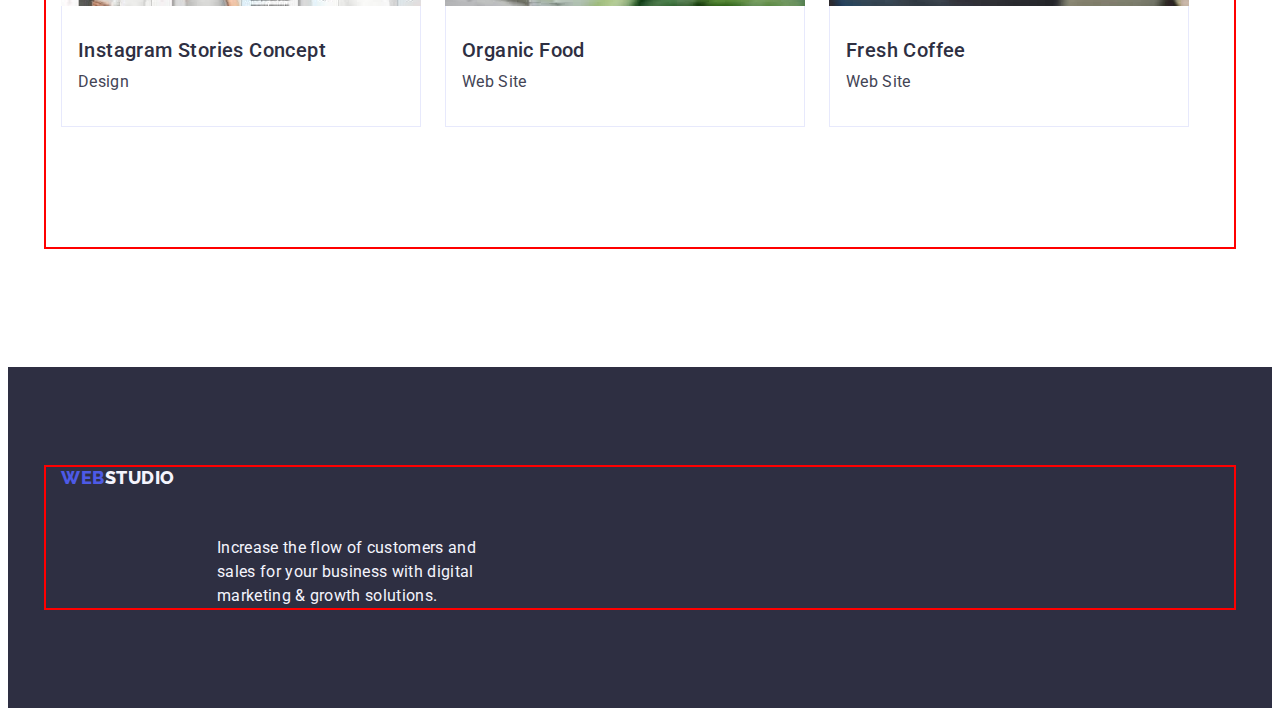
==== commit 5a78cb62: "goit-markup-hw-02" ====
--- a/portfolio.html
+++ b/portfolio.html
@@ -83,7 +83,7 @@
             </li>
           </ul>
           <ul class="choice-list list">
-            <li class="choice-list-image link">
+            <li class="choice-list-image">
               <a class="choise-link link" href="">
                 <img
                   src="./images/portfolio1.jpg"
--- a/css/styles.css
+++ b/css/styles.css
@@ -51,8 +51,6 @@
 /**------header-------**/
 
 .header {
-  padding-top: 24px;
-  padding-bottom: 24px;
   border-bottom: 1px solid #e7e9fc;
 }
 
@@ -121,7 +119,8 @@
 
 .header-contakts {
   font-style: normal;
-  margin-left: 332px;
+  margin-left: auto;
+  display: flex;
 }
 
 .header-contakts-list {
@@ -205,9 +204,9 @@
 
 .components {
   padding-bottom: 120px;
+  padding: 120px 0;
 }
 .container-components {
-  padding: 120px 0;
 }
 
 .visually-hidden {
@@ -245,8 +244,7 @@
 
 .components-list {
   display: flex;
-  padding-left: 15px;
-  padding-right: 15px;
+  padding-left: 0px;
   gap: 24px;
 }
 /**------section about-------**/
@@ -272,8 +270,7 @@
 
 .about-list {
   display: flex;
-  padding-left: 15px;
-  padding-right: 15px;
+  padding-left: 0px;
   gap: 24px;
 }
 
@@ -303,8 +300,7 @@
 
 .team-list {
   display: flex;
-  padding-left: 15px;
-  padding-right: 15px;
+  padding-left: 0px;
   gap: 24px;
 }
 
@@ -356,7 +352,6 @@
 }
 
 .container-footer {
-  display: flex;
 }
 
 .footer-logo {
@@ -393,6 +388,8 @@
   padding-top: 16px;
   max-width: 264px;
   margin-top: 16px;
+  display: flex;
+  margin-left: 156px;
 }
 
 /**------section portfolio-------**/
@@ -459,39 +456,39 @@
   border: 1px solid transparent;
 }
 
+.choice-list {
+  list-style: none;
+  display: flex;
+  flex-wrap: wrap;
+  column-gap: 24px;
+  row-gap: 48px;
+}
+
+.choice-list-image {
+  text-decoration: none;
+}
+
+.choice-list-title {
+  font-weight: 500;
+  font-size: 20px;
+  line-height: 1.2;
+  letter-spacing: 0.02em;
+  color: var(--title-color);
+  list-style: none;
+  text-decoration: none;
+  margin-bottom: 8px;
+}
+
+.choice-list-paragraph {
+  font-weight: 400;
+  font-size: 16px;
+  line-height: 1.5;
+  letter-spacing: 0.02em;
+  color: var(--main-text-color);
+}
+
 .choice-list-app {
   padding: 32px 16px;
   border: 1px solid #e7e9fc;
   border-top: none;
 }
-
-.choice-list {
-  list-style: none;
-  display: flex;
-  flex-wrap: wrap;
-  column-gap: 24px;
-  row-gap: 48px;
-}
-
-.choice-list-image {
-  text-decoration: none;
-}
-
-.choice-list-title {
-  font-weight: 500;
-  font-size: 20px;
-  line-height: 1.2;
-  letter-spacing: 0.02em;
-  color: var(--title-color);
-  list-style: none;
-  text-decoration: none;
-  margin-bottom: 8px;
-}
-
-.choice-list-paragraph {
-  font-weight: 400;
-  font-size: 16px;
-  line-height: 1.5;
-  letter-spacing: 0.02em;
-  color: var(--main-text-color);
-}
